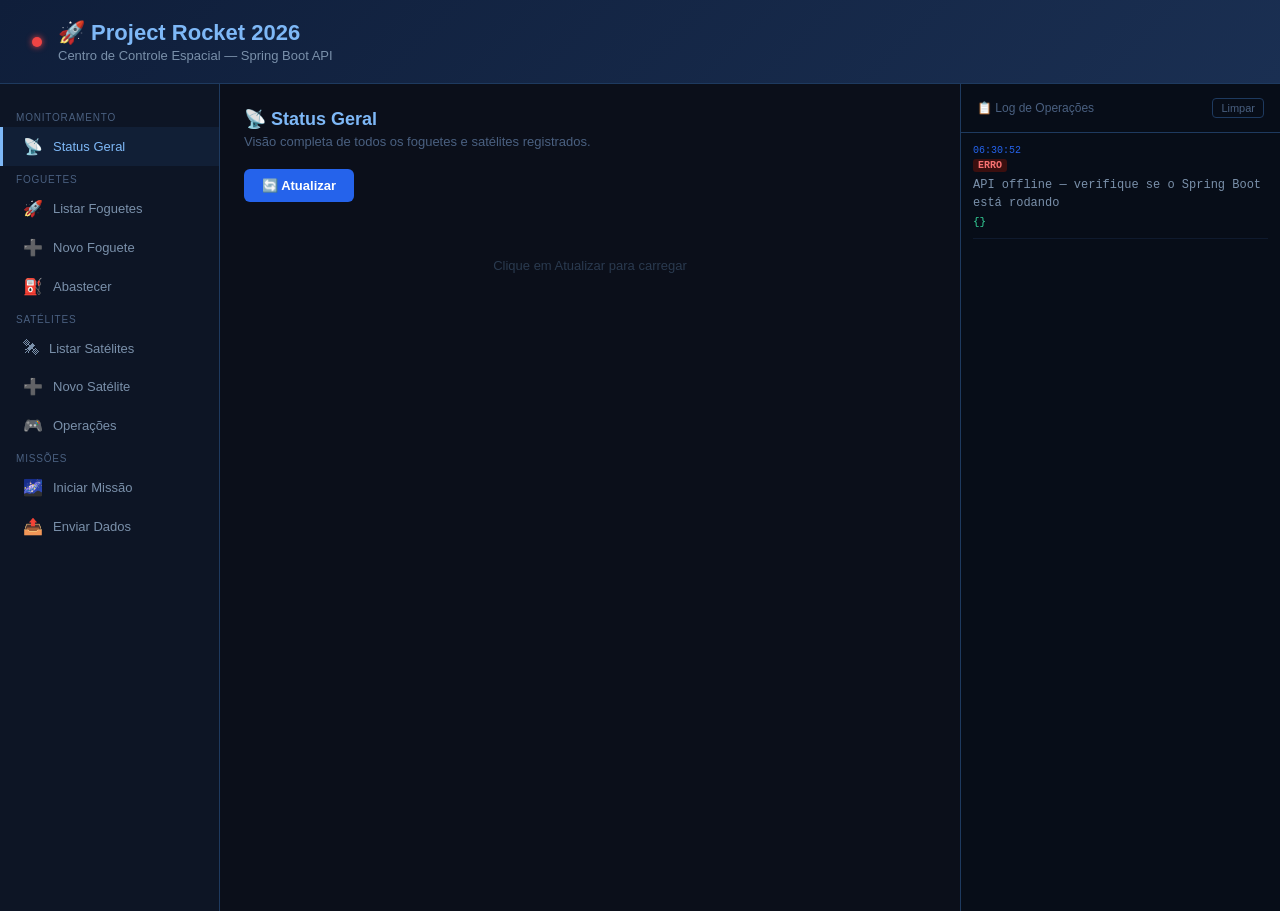
==== src/main/resources/static/index.html @ 5dfda022 "Add files via upload" ====
<!DOCTYPE html>
<html lang="pt-BR">
<head>
    <meta charset="UTF-8">
    <meta name="viewport" content="width=device-width, initial-scale=1.0">
    <title>🚀 Project Rocket 2026</title>
    <style>
        * { box-sizing: border-box; margin: 0; padding: 0; }

        body {
            font-family: 'Segoe UI', sans-serif;
            background: #0b0f1a;
            color: #e0e6f0;
            min-height: 100vh;
        }

        header {
            background: linear-gradient(135deg, #0f1e3a, #1a2f52);
            padding: 20px 32px;
            border-bottom: 1px solid #1e3a5f;
            display: flex;
            align-items: center;
            gap: 16px;
        }

        header h1 { font-size: 22px; font-weight: 600; color: #7eb8f7; }
        header p  { font-size: 13px; color: #7a90aa; margin-top: 2px; }

        .status-dot {
            width: 10px; height: 10px;
            border-radius: 50%;
            background: #22c55e;
            box-shadow: 0 0 6px #22c55e;
            animation: pulse 2s infinite;
        }

        @keyframes pulse { 0%,100%{opacity:1} 50%{opacity:.4} }

        .layout {
            display: grid;
            grid-template-columns: 220px 1fr 320px;
            gap: 0;
            height: calc(100vh - 73px);
        }

        /* ---- SIDEBAR ---- */
        .sidebar {
            background: #0d1525;
            border-right: 1px solid #1e3a5f;
            padding: 20px 0;
            overflow-y: auto;
        }

        .sidebar-section { padding: 8px 16px 4px; font-size: 10px; color: #4a6080; text-transform: uppercase; letter-spacing: .08em; }

        .nav-item {
            display: flex; align-items: center; gap: 10px;
            padding: 10px 20px;
            cursor: pointer;
            font-size: 13px;
            color: #7a90aa;
            transition: background .15s, color .15s;
            border-left: 3px solid transparent;
        }

        .nav-item:hover { background: #111f36; color: #e0e6f0; }
        .nav-item.active { background: #111f36; color: #7eb8f7; border-left-color: #7eb8f7; }
        .nav-icon { font-size: 16px; }

        /* ---- MAIN ---- */
        .main { overflow-y: auto; padding: 24px; }

        .page { display: none; }
        .page.active { display: block; }

        h2 { font-size: 18px; font-weight: 600; color: #7eb8f7; margin-bottom: 4px; }
        .page-desc { font-size: 13px; color: #4a6080; margin-bottom: 20px; }

        /* Cards */
        .cards { display: grid; grid-template-columns: repeat(auto-fill, minmax(260px, 1fr)); gap: 14px; }

        .card {
            background: #0f1e3a;
            border: 1px solid #1e3a5f;
            border-radius: 10px;
            padding: 16px;
            transition: border-color .2s;
        }

        .card:hover { border-color: #2a5a8f; }

        .card-header { display: flex; justify-content: space-between; align-items: center; margin-bottom: 12px; }
        .card-name { font-weight: 600; font-size: 15px; }

        .badge {
            font-size: 10px; font-weight: 600; padding: 3px 8px;
            border-radius: 20px; text-transform: uppercase;
        }

        .badge-pronto     { background: #0f2e1a; color: #22c55e; border: 1px solid #166534; }
        .badge-lancado    { background: #1a2a5f; color: #7eb8f7; border: 1px solid #1e40af; }
        .badge-falha      { background: #3b0f0f; color: #f87171; border: 1px solid #991b1b; }
        .badge-solo       { background: #1c1a0f; color: #fbbf24; border: 1px solid #92400e; }
        .badge-espaco     { background: #1a1a2e; color: #a78bfa; border: 1px solid #5b21b6; }
        .badge-orbita     { background: #0f2e28; color: #34d399; border: 1px solid #065f46; }
        .badge-ativo      { background: #0f2e1a; color: #22c55e; border: 1px solid #166534; }

        .card-row { display: flex; justify-content: space-between; font-size: 12px; color: #4a6080; padding: 4px 0; border-bottom: 1px solid #1a2a40; }
        .card-row:last-child { border-bottom: none; }
        .card-row span:last-child { color: #c0cfe0; }

        .fuel-bar { height: 4px; background: #1e3a5f; border-radius: 2px; margin: 8px 0; }
        .fuel-fill { height: 100%; border-radius: 2px; background: linear-gradient(90deg, #2563eb, #7eb8f7); transition: width .4s; }

        /* Forms */
        .form-card {
            background: #0f1e3a;
            border: 1px solid #1e3a5f;
            border-radius: 10px;
            padding: 20px;
            max-width: 520px;
            margin-bottom: 20px;
        }

        .form-card h3 { font-size: 14px; font-weight: 600; margin-bottom: 14px; color: #c0cfe0; }

        .form-row { display: grid; grid-template-columns: 1fr 1fr; gap: 10px; }
        .form-group { margin-bottom: 12px; }
        .form-group label { display: block; font-size: 12px; color: #4a6080; margin-bottom: 4px; }

        input, select {
            width: 100%;
            background: #0b0f1a;
            border: 1px solid #1e3a5f;
            border-radius: 6px;
            padding: 8px 10px;
            color: #e0e6f0;
            font-size: 13px;
            outline: none;
            transition: border-color .2s;
        }

        input:focus, select:focus { border-color: #2563eb; }

        select option { background: #0b0f1a; }

        .btn {
            padding: 9px 18px;
            border-radius: 6px;
            border: none;
            font-size: 13px;
            font-weight: 600;
            cursor: pointer;
            transition: opacity .15s, transform .1s;
        }

        .btn:hover { opacity: .85; }
        .btn:active { transform: scale(.97); }

        .btn-primary { background: #2563eb; color: #fff; }
        .btn-success { background: #16a34a; color: #fff; }
        .btn-warning { background: #d97706; color: #fff; }
        .btn-danger  { background: #dc2626; color: #fff; }

        /* ---- LOG PANEL ---- */
        .log-panel {
            background: #070d18;
            border-left: 1px solid #1e3a5f;
            display: flex;
            flex-direction: column;
        }

        .log-header {
            padding: 14px 16px;
            border-bottom: 1px solid #1e3a5f;
            display: flex;
            justify-content: space-between;
            align-items: center;
        }

        .log-header span { font-size: 12px; color: #4a6080; }
        .log-clear { background: none; border: 1px solid #1e3a5f; color: #4a6080; border-radius: 4px; padding: 3px 8px; font-size: 11px; cursor: pointer; }
        .log-clear:hover { color: #e0e6f0; border-color: #2a5a8f; }

        .log-body { flex: 1; overflow-y: auto; padding: 12px; font-family: 'Courier New', monospace; font-size: 12px; }

        .log-entry { margin-bottom: 10px; padding-bottom: 10px; border-bottom: 1px solid #0f1a2e; }
        .log-time { color: #2563eb; font-size: 10px; margin-bottom: 2px; }
        .log-type { display: inline-block; font-size: 10px; font-weight: 700; padding: 1px 5px; border-radius: 3px; margin-bottom: 4px; }
        .log-ok   { background: #0f2e1a; color: #22c55e; }
        .log-err  { background: #3b0f0f; color: #f87171; }
        .log-info { background: #1a2a5f; color: #7eb8f7; }
        .log-msg { color: #7a90aa; line-height: 1.5; word-break: break-all; }
        .log-json { color: #34d399; font-size: 11px; white-space: pre-wrap; max-height: 120px; overflow-y: auto; margin-top: 4px; }

        .empty-state { text-align: center; padding: 40px 20px; color: #2a3a4f; font-size: 13px; }
    </style>
</head>
<body>

<header>
    <div class="status-dot" id="statusDot"></div>
    <div>
        <h1>🚀 Project Rocket 2026</h1>
        <p>Centro de Controle Espacial — Spring Boot API</p>
    </div>
</header>

<div class="layout">

    <!-- SIDEBAR -->
    <nav class="sidebar">
        <div class="sidebar-section">Monitoramento</div>
        <div class="nav-item active" onclick="showPage('status')">
            <span class="nav-icon">📡</span> Status Geral
        </div>

        <div class="sidebar-section">Foguetes</div>
        <div class="nav-item" onclick="showPage('foguetes')">
            <span class="nav-icon">🚀</span> Listar Foguetes
        </div>
        <div class="nav-item" onclick="showPage('criar-foguete')">
            <span class="nav-icon">➕</span> Novo Foguete
        </div>
        <div class="nav-item" onclick="showPage('abastecer')">
            <span class="nav-icon">⛽</span> Abastecer
        </div>

        <div class="sidebar-section">Satélites</div>
        <div class="nav-item" onclick="showPage('satelites')">
            <span class="nav-icon">🛰</span> Listar Satélites
        </div>
        <div class="nav-item" onclick="showPage('criar-satelite')">
            <span class="nav-icon">➕</span> Novo Satélite
        </div>
        <div class="nav-item" onclick="showPage('operacoes')">
            <span class="nav-icon">🎮</span> Operações
        </div>

        <div class="sidebar-section">Missões</div>
        <div class="nav-item" onclick="showPage('missao')">
            <span class="nav-icon">🌌</span> Iniciar Missão
        </div>
        <div class="nav-item" onclick="showPage('dados')">
            <span class="nav-icon">📤</span> Enviar Dados
        </div>
    </nav>

    <!-- MAIN -->
    <main class="main">

        <!-- STATUS GERAL -->
        <div class="page active" id="page-status">
            <h2>📡 Status Geral</h2>
            <p class="page-desc">Visão completa de todos os foguetes e satélites registrados.</p>
            <button class="btn btn-primary" onclick="loadStatus()" style="margin-bottom:16px">🔄 Atualizar</button>
            <div id="status-content">
                <div class="empty-state">Clique em Atualizar para carregar</div>
            </div>
        </div>

        <!-- FOGUETES -->
        <div class="page" id="page-foguetes">
            <h2>🚀 Foguetes</h2>
            <p class="page-desc">Lista de todos os foguetes cadastrados.</p>
            <button class="btn btn-primary" onclick="loadFoguetes()" style="margin-bottom:16px">🔄 Carregar</button>
            <div id="foguetes-content">
                <div class="empty-state">Clique em Carregar</div>
            </div>
        </div>

        <!-- CRIAR FOGUETE -->
        <div class="page" id="page-criar-foguete">
            <h2>➕ Novo Foguete</h2>
            <p class="page-desc">Cadastra um novo foguete no sistema.</p>
            <div class="form-card">
                <h3>Dados do Foguete</h3>
                <div class="form-group">
                    <label>Nome</label>
                    <input id="f-nome" type="text" placeholder="Ex: Saturn V">
                </div>
                <div class="form-row">
                    <div class="form-group">
                        <label>Carga Máxima (kg)</label>
                        <input id="f-carga" type="number" placeholder="1000">
                    </div>
                    <div class="form-group">
                        <label>Combustível (ton)</label>
                        <input id="f-comb" type="number" placeholder="100">
                    </div>
                </div>
                <button class="btn btn-success" onclick="criarFoguete()">Cadastrar Foguete</button>
            </div>
        </div>

        <!-- ABASTECER -->
        <div class="page" id="page-abastecer">
            <h2>⛽ Abastecer Foguete</h2>
            <p class="page-desc">Adiciona combustível a um foguete existente.</p>
            <div class="form-card">
                <h3>Abastecimento</h3>
                <div class="form-group">
                    <label>Nome do Foguete</label>
                    <input id="ab-nome" type="text" placeholder="Ex: Falcon XII">
                </div>
                <div class="form-group">
                    <label>Quantidade (toneladas)</label>
                    <input id="ab-qtd" type="number" placeholder="50">
                </div>
                <button class="btn btn-warning" onclick="abastecerFoguete()">⛽ Abastecer</button>
            </div>
        </div>

        <!-- SATELITES -->
        <div class="page" id="page-satelites">
            <h2>🛰 Satélites</h2>
            <p class="page-desc">Lista de todos os satélites cadastrados.</p>
            <button class="btn btn-primary" onclick="loadSatelites()" style="margin-bottom:16px">🔄 Carregar</button>
            <div id="satelites-content">
                <div class="empty-state">Clique em Carregar</div>
            </div>
        </div>

        <!-- CRIAR SATELITE -->
        <div class="page" id="page-criar-satelite">
            <h2>➕ Novo Satélite</h2>
            <p class="page-desc">Cadastra um novo satélite no sistema.</p>
            <div class="form-card">
                <h3>Dados do Satélite</h3>
                <div class="form-group">
                    <label>Nome</label>
                    <input id="s-nome" type="text" placeholder="Ex: Voyager III">
                </div>
                <div class="form-row">
                    <div class="form-group">
                        <label>Massa (kg)</label>
                        <input id="s-massa" type="number" placeholder="300">
                    </div>
                    <div class="form-group">
                        <label>Energia inicial</label>
                        <input id="s-energia" type="number" placeholder="50">
                    </div>
                </div>
                <div class="form-group">
                    <label>Órbita Alvo</label>
                    <input id="s-orbita" type="text" placeholder="GEO">
                </div>
                <div class="form-group">
                    <label>Tipo</label>
                    <select id="s-tipo">
                        <option value="CIENTIFICO">Científico</option>
                        <option value="COMUNICACAO">Comunicação</option>
                        <option value="ESPIONAGEM">Espionagem</option>
                    </select>
                </div>
                <button class="btn btn-success" onclick="criarSatelite()">Cadastrar Satélite</button>
            </div>
        </div>

        <!-- OPERAÇÕES -->
        <div class="page" id="page-operacoes">
            <h2>🎮 Operações do Satélite</h2>
            <p class="page-desc">Controle individual de cada satélite.</p>
            <div class="form-card">
                <h3>Ativar Painéis Solares</h3>
                <div class="form-group">
                    <label>Nome do Satélite</label>
                    <input id="op-paineis-nome" type="text" placeholder="Ex: Hubble">
                </div>
                <button class="btn btn-warning" onclick="ativarPaineis()">☀ Ativar Painéis</button>
            </div>
            <div class="form-card">
                <h3>Definir Órbita</h3>
                <div class="form-group">
                    <label>Nome do Satélite</label>
                    <input id="op-orbita-nome" type="text" placeholder="Ex: Hubble">
                </div>
                <div class="form-group">
                    <label>Órbita</label>
                    <select id="op-orbita-escolha">
                        <option value="1">1 — LEO (Baixa)</option>
                        <option value="2">2 — GEO (Geoestacionária)</option>
                        <option value="3">3 — Órbita Lunar</option>
                    </select>
                </div>
                <button class="btn btn-primary" onclick="definirOrbita()">🌍 Definir Órbita</button>
            </div>
            <div class="form-card">
                <h3>Ativar Satélite</h3>
                <div class="form-group">
                    <label>Nome do Satélite</label>
                    <input id="op-ativar-nome" type="text" placeholder="Ex: Hubble">
                </div>
                <button class="btn btn-success" onclick="ativarSatelite()">🛰 Ativar Satélite</button>
            </div>
        </div>

        <!-- MISSÃO -->
        <div class="page" id="page-missao">
            <h2>🌌 Iniciar Missão</h2>
            <p class="page-desc">Carrega o satélite no foguete e realiza o lançamento.</p>
            <div class="form-card">
                <h3>Parâmetros da Missão</h3>
                <div class="form-group">
                    <label>Nome do Foguete</label>
                    <input id="m-foguete" type="text" placeholder="Ex: Falcon XII">
                </div>
                <div class="form-group">
                    <label>Nome do Satélite</label>
                    <input id="m-satelite" type="text" placeholder="Ex: Hubble">
                </div>
                <button class="btn btn-danger" onclick="iniciarMissao()">🚀 Lançar Missão</button>
            </div>
        </div>

        <!-- ENVIAR DADOS -->
        <div class="page" id="page-dados">
            <h2>📤 Enviar Dados</h2>
            <p class="page-desc">Faz o satélite enviar sua mensagem (consome energia).</p>
            <div class="form-card">
                <h3>Transmissão</h3>
                <div class="form-group">
                    <label>Nome do Satélite</label>
                    <input id="d-nome" type="text" placeholder="Ex: Hubble">
                </div>
                <button class="btn btn-primary" onclick="enviarDados()">📡 Enviar Dados</button>
            </div>
        </div>

    </main>

    <!-- LOG PANEL -->
    <aside class="log-panel">
        <div class="log-header">
            <span>📋 Log de Operações</span>
            <button class="log-clear" onclick="clearLog()">Limpar</button>
        </div>
        <div class="log-body" id="logBody">
            <div class="empty-state">Aguardando operações...</div>
        </div>
    </aside>
</div>

<script>
    const API = 'http://localhost:8080/api';
    let logEntries = [];

    // ---- Navegação ----
    function showPage(id) {
        document.querySelectorAll('.page').forEach(p => p.classList.remove('active'));
        document.querySelectorAll('.nav-item').forEach(n => n.classList.remove('active'));
        document.getElementById('page-' + id).classList.add('active');
        event.currentTarget.classList.add('active');
    }

    // ---- Log ----
    function log(type, title, data) {
        const body = document.getElementById('logBody');
        const now = new Date().toLocaleTimeString('pt-BR');
        const typeClass = type === 'ok' ? 'log-ok' : type === 'err' ? 'log-err' : 'log-info';
        const typeLabel = type === 'ok' ? 'OK' : type === 'err' ? 'ERRO' : 'INFO';

        const entry = document.createElement('div');
        entry.className = 'log-entry';
        entry.innerHTML = `
            <div class="log-time">${now}</div>
            <span class="log-type ${typeClass}">${typeLabel}</span>
            <div class="log-msg">${title}</div>
            ${data ? `<div class="log-json">${JSON.stringify(data, null, 2)}</div>` : ''}
        `;

        if (body.querySelector('.empty-state')) body.innerHTML = '';
        body.prepend(entry);
    }

    function clearLog() {
        document.getElementById('logBody').innerHTML = '<div class="empty-state">Log limpo.</div>';
    }

    // ---- Helpers ----
    async function call(method, path, body) {
        const opts = { method, headers: { 'Content-Type': 'application/json' } };
        if (body) opts.body = JSON.stringify(body);
        const res = await fetch(API + path, opts);
        const data = await res.json();
        if (!res.ok) throw { status: res.status, ...data };
        return data;
    }

    function badgeStatus(status) {
        const map = {
            'Pronto': 'badge-pronto', 'Lançado': 'badge-lancado', 'Falha': 'badge-falha',
            'Em solo': 'badge-solo', 'No espaço': 'badge-espaco',
            'Em órbita': 'badge-orbita', 'Ativo': 'badge-ativo'
        };
        return `<span class="badge ${map[status] || 'badge-info'}">${status}</span>`;
    }

    function fuelBar(val, max = 150) {
        const pct = Math.min(100, (val / max) * 100);
        return `<div class="fuel-bar"><div class="fuel-fill" style="width:${pct}%"></div></div>`;
    }

    // ---- Foguetes ----
    async function loadFoguetes() {
        try {
            const data = await call('GET', '/foguetes');
            renderFoguetes(data, 'foguetes-content');
            log('ok', `${data.length} foguete(s) carregado(s)`);
        } catch(e) { log('err', 'Erro ao carregar foguetes', e); }
    }

    function renderFoguetes(list, containerId) {
        const el = document.getElementById(containerId);
        if (!list.length) { el.innerHTML = '<div class="empty-state">Nenhum foguete encontrado</div>'; return; }
        el.innerHTML = `<div class="cards">${list.map(f => `
            <div class="card">
                <div class="card-header">
                    <span class="card-name">🚀 ${f.nome}</span>
                    ${badgeStatus(f.status)}
                </div>
                ${fuelBar(f.combustivelRestante)}
                <div class="card-row"><span>Combustível</span><span>${f.combustivelRestante} ton</span></div>
                <div class="card-row"><span>Carga máxima</span><span>${f.cargaMaxima} kg</span></div>
                <div class="card-row"><span>Satélite</span><span>${f.sateliteCarregado || '—'}</span></div>
            </div>`).join('')}</div>`;
    }

    async function criarFoguete() {
        const nome = document.getElementById('f-nome').value.trim();
        const cargaMaxima = parseFloat(document.getElementById('f-carga').value);
        const combustivelRestante = parseFloat(document.getElementById('f-comb').value);
        if (!nome) { log('err', 'Nome é obrigatório'); return; }
        try {
            const data = await call('POST', '/foguetes', { nome, cargaMaxima, combustivelRestante });
            log('ok', `Foguete "${data.nome}" criado com sucesso!`, data);
            document.getElementById('f-nome').value = '';
        } catch(e) { log('err', e.mensagem || 'Erro ao criar foguete', e); }
    }

    async function abastecerFoguete() {
        const nome = document.getElementById('ab-nome').value.trim();
        const quantidade = parseFloat(document.getElementById('ab-qtd').value);
        if (!nome) { log('err', 'Nome é obrigatório'); return; }
        try {
            const data = await call('PUT', `/foguetes/${nome}/abastecer`, { quantidade });
            log('ok', `${nome} abastecido! Combustível: ${data.combustivelRestante} ton`, data);
        } catch(e) { log('err', e.mensagem || 'Erro ao abastecer', e); }
    }

    // ---- Satélites ----
    async function loadSatelites() {
        try {
            const data = await call('GET', '/satelites');
            renderSatelites(data, 'satelites-content');
            log('ok', `${data.length} satélite(s) carregado(s)`);
        } catch(e) { log('err', 'Erro ao carregar satélites', e); }
    }

    function renderSatelites(list, containerId) {
        const el = document.getElementById(containerId);
        if (!list.length) { el.innerHTML = '<div class="empty-state">Nenhum satélite encontrado</div>'; return; }
        el.innerHTML = `<div class="cards">${list.map(s => `
            <div class="card">
                <div class="card-header">
                    <span class="card-name">🛰 ${s.nome}</span>
                    ${badgeStatus(s.status)}
                </div>
                ${fuelBar(s.energia, 100)}
                <div class="card-row"><span>Energia</span><span>${s.energia}%</span></div>
                <div class="card-row"><span>Massa</span><span>${s.massaKg} kg</span></div>
                <div class="card-row"><span>Tipo</span><span>${s.tipoSatelite}</span></div>
                <div class="card-row"><span>Órbita</span><span>${s.orbitaAlvo || '—'}</span></div>
                <div class="card-row"><span>Painéis</span><span>${s.paineisAtivos ? '☀ Ativos' : '⬛ Fechados'}</span></div>
            </div>`).join('')}</div>`;
    }

    async function criarSatelite() {
        const nome     = document.getElementById('s-nome').value.trim();
        const massaKg  = parseFloat(document.getElementById('s-massa').value);
        const energia  = parseFloat(document.getElementById('s-energia').value);
        const orbitaAlvo   = document.getElementById('s-orbita').value.trim();
        const tipoSatelite = document.getElementById('s-tipo').value;
        if (!nome) { log('err', 'Nome é obrigatório'); return; }
        try {
            const data = await call('POST', '/satelites', { nome, massaKg, energia, orbitaAlvo, tipoSatelite });
            log('ok', `Satélite "${data.nome}" criado!`, data);
            document.getElementById('s-nome').value = '';
        } catch(e) { log('err', e.mensagem || 'Erro ao criar satélite', e); }
    }

    async function ativarPaineis() {
        const nome = document.getElementById('op-paineis-nome').value.trim();
        if (!nome) { log('err', 'Nome é obrigatório'); return; }
        try {
            const data = await call('PUT', `/satelites/${nome}/paineis`);
            log('ok', `Painéis de ${nome} ativados! Energia: ${data.energia}`, data);
        } catch(e) { log('err', e.mensagem || 'Erro', e); }
    }

    async function definirOrbita() {
        const nome    = document.getElementById('op-orbita-nome').value.trim();
        const escolha = document.getElementById('op-orbita-escolha').value;
        if (!nome) { log('err', 'Nome é obrigatório'); return; }
        try {
            const data = await call('PUT', `/satelites/${nome}/orbita`, { escolha });
            log('ok', `Órbita de ${nome} definida: ${data.orbitaAlvo}`, data);
        } catch(e) { log('err', e.mensagem || 'Erro', e); }
    }

    async function ativarSatelite() {
        const nome = document.getElementById('op-ativar-nome').value.trim();
        if (!nome) { log('err', 'Nome é obrigatório'); return; }
        try {
            const data = await call('PUT', `/satelites/${nome}/ativar`);
            log('ok', `Satélite ${nome} ATIVO!`, data);
        } catch(e) { log('err', e.mensagem || 'Erro', e); }
    }

    // ---- Missão ----
    async function iniciarMissao() {
        const nomeFoguete  = document.getElementById('m-foguete').value.trim();
        const nomeSatelite = document.getElementById('m-satelite').value.trim();
        if (!nomeFoguete || !nomeSatelite) { log('err', 'Preencha foguete e satélite'); return; }
        try {
            const data = await call('POST', '/missoes/iniciar', { nomeFoguete, nomeSatelite });
            const type = data.sucesso ? 'ok' : 'err';
            log(type, data.mensagem, data);
        } catch(e) { log('err', e.mensagem || 'Erro ao iniciar missão', e); }
    }

    // ---- Status ----
    async function loadStatus() {
        try {
            const data = await call('GET', '/missoes/status');
            const el = document.getElementById('status-content');
            el.innerHTML = `
                <h3 style="font-size:14px;color:#4a6080;margin-bottom:12px">🚀 Foguetes</h3>
                <div class="cards" style="margin-bottom:20px">
                    ${data.foguetes.map(f => `
                    <div class="card">
                        <div class="card-header"><span class="card-name">🚀 ${f.nome}</span>${badgeStatus(f.status)}</div>
                        ${fuelBar(f.combustivelRestante)}
                        <div class="card-row"><span>Combustível</span><span>${f.combustivelRestante} ton</span></div>
                        <div class="card-row"><span>Carga máxima</span><span>${f.cargaMaxima} kg</span></div>
                        <div class="card-row"><span>Satélite</span><span>${f.sateliteCarregado || '—'}</span></div>
                    </div>`).join('')}
                </div>
                <h3 style="font-size:14px;color:#4a6080;margin-bottom:12px">🛰 Satélites</h3>
                <div class="cards">
                    ${data.satelites.map(s => `
                    <div class="card">
                        <div class="card-header"><span class="card-name">🛰 ${s.nome}</span>${badgeStatus(s.status)}</div>
                        ${fuelBar(s.energia, 100)}
                        <div class="card-row"><span>Energia</span><span>${s.energia}%</span></div>
                        <div class="card-row"><span>Massa</span><span>${s.massaKg} kg</span></div>
                        <div class="card-row"><span>Tipo</span><span>${s.tipoSatelite}</span></div>
                        <div class="card-row"><span>Órbita</span><span>${s.orbitaAlvo || '—'}</span></div>
                        <div class="card-row"><span>Painéis</span><span>${s.paineisAtivos ? '☀ Ativos' : '⬛ Fechados'}</span></div>
                    </div>`).join('')}
                </div>
            `;
            log('ok', 'Status atualizado');
        } catch(e) {
            log('err', 'API offline — verifique se o Spring Boot está rodando', e);
            document.getElementById('statusDot').style.background = '#ef4444';
            document.getElementById('statusDot').style.boxShadow = '0 0 6px #ef4444';
        }
    }

    async function enviarDados() {
        const nome = document.getElementById('d-nome').value.trim();
        if (!nome) { log('err', 'Nome é obrigatório'); return; }
        try {
            const data = await call('PUT', `/missoes/${nome}/dados`);
            log('ok', `📡 ${data.satelite}: "${data.mensagem}" | Energia restante: ${data.energiaRestante}`, data);
        } catch(e) { log('err', e.mensagem || 'Erro ao enviar dados', e); }
    }

    // Carrega status ao abrir
    loadStatus();
</script>
</body>
</html>
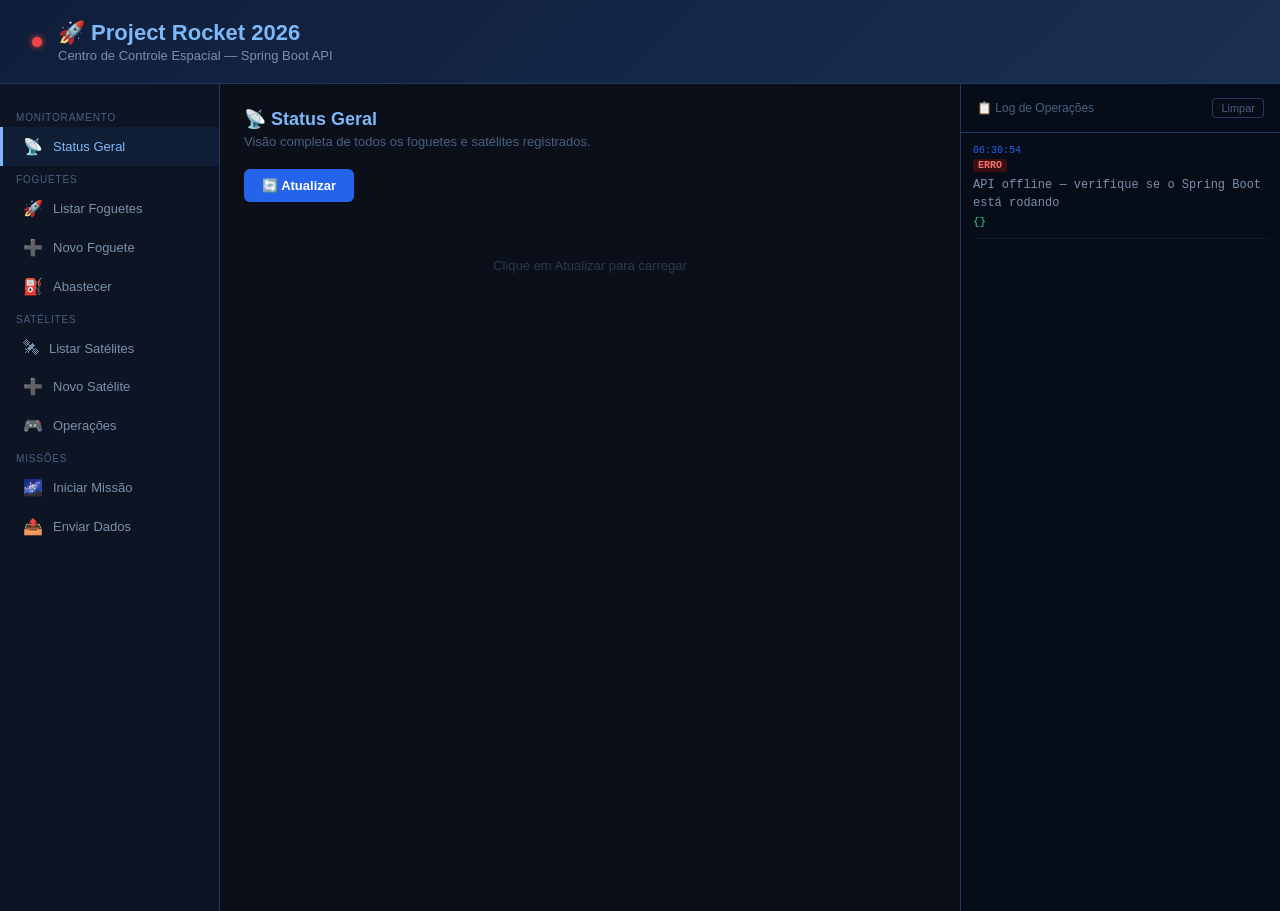
==== commit 3f8b4adb: "25/03 - atualizações banco de dados e novas features" ====
--- a/src/main/resources/static/index.html
+++ b/src/main/resources/static/index.html
@@ -6,184 +6,66 @@
     <title>🚀 Project Rocket 2026</title>
     <style>
         * { box-sizing: border-box; margin: 0; padding: 0; }
-
-        body {
-            font-family: 'Segoe UI', sans-serif;
-            background: #0b0f1a;
-            color: #e0e6f0;
-            min-height: 100vh;
-        }
-
-        header {
-            background: linear-gradient(135deg, #0f1e3a, #1a2f52);
-            padding: 20px 32px;
-            border-bottom: 1px solid #1e3a5f;
-            display: flex;
-            align-items: center;
-            gap: 16px;
-        }
-
+        body { font-family: 'Segoe UI', sans-serif; background: #0b0f1a; color: #e0e6f0; min-height: 100vh; }
+        header { background: linear-gradient(135deg, #0f1e3a, #1a2f52); padding: 20px 32px; border-bottom: 1px solid #1e3a5f; display: flex; align-items: center; gap: 16px; }
         header h1 { font-size: 22px; font-weight: 600; color: #7eb8f7; }
         header p  { font-size: 13px; color: #7a90aa; margin-top: 2px; }
-
-        .status-dot {
-            width: 10px; height: 10px;
-            border-radius: 50%;
-            background: #22c55e;
-            box-shadow: 0 0 6px #22c55e;
-            animation: pulse 2s infinite;
-        }
-
+        .status-dot { width: 10px; height: 10px; border-radius: 50%; background: #22c55e; box-shadow: 0 0 6px #22c55e; animation: pulse 2s infinite; }
         @keyframes pulse { 0%,100%{opacity:1} 50%{opacity:.4} }
-
-        .layout {
-            display: grid;
-            grid-template-columns: 220px 1fr 320px;
-            gap: 0;
-            height: calc(100vh - 73px);
-        }
-
-        /* ---- SIDEBAR ---- */
-        .sidebar {
-            background: #0d1525;
-            border-right: 1px solid #1e3a5f;
-            padding: 20px 0;
-            overflow-y: auto;
-        }
-
+        .layout { display: grid; grid-template-columns: 220px 1fr 320px; gap: 0; height: calc(100vh - 73px); }
+        .sidebar { background: #0d1525; border-right: 1px solid #1e3a5f; padding: 20px 0; overflow-y: auto; }
         .sidebar-section { padding: 8px 16px 4px; font-size: 10px; color: #4a6080; text-transform: uppercase; letter-spacing: .08em; }
-
-        .nav-item {
-            display: flex; align-items: center; gap: 10px;
-            padding: 10px 20px;
-            cursor: pointer;
-            font-size: 13px;
-            color: #7a90aa;
-            transition: background .15s, color .15s;
-            border-left: 3px solid transparent;
-        }
-
+        .nav-item { display: flex; align-items: center; gap: 10px; padding: 10px 20px; cursor: pointer; font-size: 13px; color: #7a90aa; transition: background .15s, color .15s; border-left: 3px solid transparent; }
         .nav-item:hover { background: #111f36; color: #e0e6f0; }
         .nav-item.active { background: #111f36; color: #7eb8f7; border-left-color: #7eb8f7; }
         .nav-icon { font-size: 16px; }
-
-        /* ---- MAIN ---- */
         .main { overflow-y: auto; padding: 24px; }
-
         .page { display: none; }
         .page.active { display: block; }
-
         h2 { font-size: 18px; font-weight: 600; color: #7eb8f7; margin-bottom: 4px; }
         .page-desc { font-size: 13px; color: #4a6080; margin-bottom: 20px; }
-
-        /* Cards */
         .cards { display: grid; grid-template-columns: repeat(auto-fill, minmax(260px, 1fr)); gap: 14px; }
-
-        .card {
-            background: #0f1e3a;
-            border: 1px solid #1e3a5f;
-            border-radius: 10px;
-            padding: 16px;
-            transition: border-color .2s;
-        }
-
+        .card { background: #0f1e3a; border: 1px solid #1e3a5f; border-radius: 10px; padding: 16px; transition: border-color .2s; }
         .card:hover { border-color: #2a5a8f; }
-
         .card-header { display: flex; justify-content: space-between; align-items: center; margin-bottom: 12px; }
         .card-name { font-weight: 600; font-size: 15px; }
-
-        .badge {
-            font-size: 10px; font-weight: 600; padding: 3px 8px;
-            border-radius: 20px; text-transform: uppercase;
-        }
-
-        .badge-pronto     { background: #0f2e1a; color: #22c55e; border: 1px solid #166534; }
-        .badge-lancado    { background: #1a2a5f; color: #7eb8f7; border: 1px solid #1e40af; }
-        .badge-falha      { background: #3b0f0f; color: #f87171; border: 1px solid #991b1b; }
-        .badge-solo       { background: #1c1a0f; color: #fbbf24; border: 1px solid #92400e; }
-        .badge-espaco     { background: #1a1a2e; color: #a78bfa; border: 1px solid #5b21b6; }
-        .badge-orbita     { background: #0f2e28; color: #34d399; border: 1px solid #065f46; }
-        .badge-ativo      { background: #0f2e1a; color: #22c55e; border: 1px solid #166534; }
-
+        .badge { font-size: 10px; font-weight: 600; padding: 3px 8px; border-radius: 20px; text-transform: uppercase; }
+        .badge-pronto  { background: #0f2e1a; color: #22c55e; border: 1px solid #166534; }
+        .badge-lancado { background: #1a2a5f; color: #7eb8f7; border: 1px solid #1e40af; }
+        .badge-falha   { background: #3b0f0f; color: #f87171; border: 1px solid #991b1b; }
+        .badge-solo    { background: #1c1a0f; color: #fbbf24; border: 1px solid #92400e; }
+        .badge-espaco  { background: #1a1a2e; color: #a78bfa; border: 1px solid #5b21b6; }
+        .badge-orbita  { background: #0f2e28; color: #34d399; border: 1px solid #065f46; }
+        .badge-ativo   { background: #0f2e1a; color: #22c55e; border: 1px solid #166534; }
         .card-row { display: flex; justify-content: space-between; font-size: 12px; color: #4a6080; padding: 4px 0; border-bottom: 1px solid #1a2a40; }
         .card-row:last-child { border-bottom: none; }
         .card-row span:last-child { color: #c0cfe0; }
-
         .fuel-bar { height: 4px; background: #1e3a5f; border-radius: 2px; margin: 8px 0; }
         .fuel-fill { height: 100%; border-radius: 2px; background: linear-gradient(90deg, #2563eb, #7eb8f7); transition: width .4s; }
-
-        /* Forms */
-        .form-card {
-            background: #0f1e3a;
-            border: 1px solid #1e3a5f;
-            border-radius: 10px;
-            padding: 20px;
-            max-width: 520px;
-            margin-bottom: 20px;
-        }
-
+        .card-actions { display: flex; gap: 8px; margin-top: 12px; }
+        .btn-delete { flex: 1; padding: 6px; border-radius: 6px; border: 1px solid #3b0f0f; background: transparent; color: #f87171; font-size: 12px; cursor: pointer; transition: background .15s; }
+        .btn-delete:hover { background: #3b0f0f; }
+        .form-card { background: #0f1e3a; border: 1px solid #1e3a5f; border-radius: 10px; padding: 20px; max-width: 520px; margin-bottom: 20px; }
         .form-card h3 { font-size: 14px; font-weight: 600; margin-bottom: 14px; color: #c0cfe0; }
-
         .form-row { display: grid; grid-template-columns: 1fr 1fr; gap: 10px; }
         .form-group { margin-bottom: 12px; }
         .form-group label { display: block; font-size: 12px; color: #4a6080; margin-bottom: 4px; }
-
-        input, select {
-            width: 100%;
-            background: #0b0f1a;
-            border: 1px solid #1e3a5f;
-            border-radius: 6px;
-            padding: 8px 10px;
-            color: #e0e6f0;
-            font-size: 13px;
-            outline: none;
-            transition: border-color .2s;
-        }
-
+        input, select { width: 100%; background: #0b0f1a; border: 1px solid #1e3a5f; border-radius: 6px; padding: 8px 10px; color: #e0e6f0; font-size: 13px; outline: none; transition: border-color .2s; }
         input:focus, select:focus { border-color: #2563eb; }
-
         select option { background: #0b0f1a; }
-
-        .btn {
-            padding: 9px 18px;
-            border-radius: 6px;
-            border: none;
-            font-size: 13px;
-            font-weight: 600;
-            cursor: pointer;
-            transition: opacity .15s, transform .1s;
-        }
-
+        .btn { padding: 9px 18px; border-radius: 6px; border: none; font-size: 13px; font-weight: 600; cursor: pointer; transition: opacity .15s, transform .1s; }
         .btn:hover { opacity: .85; }
         .btn:active { transform: scale(.97); }
-
         .btn-primary { background: #2563eb; color: #fff; }
         .btn-success { background: #16a34a; color: #fff; }
         .btn-warning { background: #d97706; color: #fff; }
         .btn-danger  { background: #dc2626; color: #fff; }
-
-        /* ---- LOG PANEL ---- */
-        .log-panel {
-            background: #070d18;
-            border-left: 1px solid #1e3a5f;
-            display: flex;
-            flex-direction: column;
-        }
-
-        .log-header {
-            padding: 14px 16px;
-            border-bottom: 1px solid #1e3a5f;
-            display: flex;
-            justify-content: space-between;
-            align-items: center;
-        }
-
+        .log-panel { background: #070d18; border-left: 1px solid #1e3a5f; display: flex; flex-direction: column; }
+        .log-header { padding: 14px 16px; border-bottom: 1px solid #1e3a5f; display: flex; justify-content: space-between; align-items: center; }
         .log-header span { font-size: 12px; color: #4a6080; }
         .log-clear { background: none; border: 1px solid #1e3a5f; color: #4a6080; border-radius: 4px; padding: 3px 8px; font-size: 11px; cursor: pointer; }
         .log-clear:hover { color: #e0e6f0; border-color: #2a5a8f; }
-
         .log-body { flex: 1; overflow-y: auto; padding: 12px; font-family: 'Courier New', monospace; font-size: 12px; }
-
         .log-entry { margin-bottom: 10px; padding-bottom: 10px; border-bottom: 1px solid #0f1a2e; }
         .log-time { color: #2563eb; font-size: 10px; margin-bottom: 2px; }
         .log-type { display: inline-block; font-size: 10px; font-weight: 700; padding: 1px 5px; border-radius: 3px; margin-bottom: 4px; }
@@ -192,8 +74,15 @@
         .log-info { background: #1a2a5f; color: #7eb8f7; }
         .log-msg { color: #7a90aa; line-height: 1.5; word-break: break-all; }
         .log-json { color: #34d399; font-size: 11px; white-space: pre-wrap; max-height: 120px; overflow-y: auto; margin-top: 4px; }
-
         .empty-state { text-align: center; padding: 40px 20px; color: #2a3a4f; font-size: 13px; }
+
+        /* Modal de confirmação */
+        .modal-overlay { display: none; position: fixed; inset: 0; background: rgba(0,0,0,.7); z-index: 100; align-items: center; justify-content: center; }
+        .modal-overlay.open { display: flex; }
+        .modal { background: #0f1e3a; border: 1px solid #1e3a5f; border-radius: 12px; padding: 24px; width: 340px; }
+        .modal h3 { font-size: 16px; color: #f87171; margin-bottom: 8px; }
+        .modal p { font-size: 13px; color: #7a90aa; margin-bottom: 20px; }
+        .modal-actions { display: flex; gap: 10px; justify-content: flex-end; }
     </style>
 </head>
 <body>
@@ -206,47 +95,35 @@
     </div>
 </header>
 
+<!-- Modal de confirmação de delete -->
+<div class="modal-overlay" id="modalOverlay">
+    <div class="modal">
+        <h3>🗑 Confirmar exclusão</h3>
+        <p id="modalMsg">Tem certeza que deseja deletar?</p>
+        <div class="modal-actions">
+            <button class="btn" style="background:#1e3a5f;color:#e0e6f0" onclick="fecharModal()">Cancelar</button>
+            <button class="btn btn-danger" id="modalConfirm">Deletar</button>
+        </div>
+    </div>
+</div>
+
 <div class="layout">
-
-    <!-- SIDEBAR -->
     <nav class="sidebar">
         <div class="sidebar-section">Monitoramento</div>
-        <div class="nav-item active" onclick="showPage('status')">
-            <span class="nav-icon">📡</span> Status Geral
-        </div>
-
+        <div class="nav-item active" onclick="showPage('status')"><span class="nav-icon">📡</span> Status Geral</div>
         <div class="sidebar-section">Foguetes</div>
-        <div class="nav-item" onclick="showPage('foguetes')">
-            <span class="nav-icon">🚀</span> Listar Foguetes
-        </div>
-        <div class="nav-item" onclick="showPage('criar-foguete')">
-            <span class="nav-icon">➕</span> Novo Foguete
-        </div>
-        <div class="nav-item" onclick="showPage('abastecer')">
-            <span class="nav-icon">⛽</span> Abastecer
-        </div>
-
+        <div class="nav-item" onclick="showPage('foguetes')"><span class="nav-icon">🚀</span> Listar Foguetes</div>
+        <div class="nav-item" onclick="showPage('criar-foguete')"><span class="nav-icon">➕</span> Novo Foguete</div>
+        <div class="nav-item" onclick="showPage('abastecer')"><span class="nav-icon">⛽</span> Abastecer</div>
         <div class="sidebar-section">Satélites</div>
-        <div class="nav-item" onclick="showPage('satelites')">
-            <span class="nav-icon">🛰</span> Listar Satélites
-        </div>
-        <div class="nav-item" onclick="showPage('criar-satelite')">
-            <span class="nav-icon">➕</span> Novo Satélite
-        </div>
-        <div class="nav-item" onclick="showPage('operacoes')">
-            <span class="nav-icon">🎮</span> Operações
-        </div>
-
+        <div class="nav-item" onclick="showPage('satelites')"><span class="nav-icon">🛰</span> Listar Satélites</div>
+        <div class="nav-item" onclick="showPage('criar-satelite')"><span class="nav-icon">➕</span> Novo Satélite</div>
+        <div class="nav-item" onclick="showPage('operacoes')"><span class="nav-icon">🎮</span> Operações</div>
         <div class="sidebar-section">Missões</div>
-        <div class="nav-item" onclick="showPage('missao')">
-            <span class="nav-icon">🌌</span> Iniciar Missão
-        </div>
-        <div class="nav-item" onclick="showPage('dados')">
-            <span class="nav-icon">📤</span> Enviar Dados
-        </div>
+        <div class="nav-item" onclick="showPage('missao')"><span class="nav-icon">🌌</span> Iniciar Missão</div>
+        <div class="nav-item" onclick="showPage('dados')"><span class="nav-icon">📤</span> Enviar Dados</div>
     </nav>
 
-    <!-- MAIN -->
     <main class="main">
 
         <!-- STATUS GERAL -->
@@ -254,9 +131,7 @@
             <h2>📡 Status Geral</h2>
             <p class="page-desc">Visão completa de todos os foguetes e satélites registrados.</p>
             <button class="btn btn-primary" onclick="loadStatus()" style="margin-bottom:16px">🔄 Atualizar</button>
-            <div id="status-content">
-                <div class="empty-state">Clique em Atualizar para carregar</div>
-            </div>
+            <div id="status-content"><div class="empty-state">Clique em Atualizar para carregar</div></div>
         </div>
 
         <!-- FOGUETES -->
@@ -264,9 +139,7 @@
             <h2>🚀 Foguetes</h2>
             <p class="page-desc">Lista de todos os foguetes cadastrados.</p>
             <button class="btn btn-primary" onclick="loadFoguetes()" style="margin-bottom:16px">🔄 Carregar</button>
-            <div id="foguetes-content">
-                <div class="empty-state">Clique em Carregar</div>
-            </div>
+            <div id="foguetes-content"><div class="empty-state">Clique em Carregar</div></div>
         </div>
 
         <!-- CRIAR FOGUETE -->
@@ -275,19 +148,10 @@
             <p class="page-desc">Cadastra um novo foguete no sistema.</p>
             <div class="form-card">
                 <h3>Dados do Foguete</h3>
-                <div class="form-group">
-                    <label>Nome</label>
-                    <input id="f-nome" type="text" placeholder="Ex: Saturn V">
-                </div>
+                <div class="form-group"><label>Nome</label><input id="f-nome" type="text" placeholder="Ex: Saturn V"></div>
                 <div class="form-row">
-                    <div class="form-group">
-                        <label>Carga Máxima (kg)</label>
-                        <input id="f-carga" type="number" placeholder="1000">
-                    </div>
-                    <div class="form-group">
-                        <label>Combustível (ton)</label>
-                        <input id="f-comb" type="number" placeholder="100">
-                    </div>
+                    <div class="form-group"><label>Carga Máxima (kg)</label><input id="f-carga" type="number" placeholder="1000"></div>
+                    <div class="form-group"><label>Combustível (ton)</label><input id="f-comb" type="number" placeholder="100"></div>
                 </div>
                 <button class="btn btn-success" onclick="criarFoguete()">Cadastrar Foguete</button>
             </div>
@@ -299,14 +163,8 @@
             <p class="page-desc">Adiciona combustível a um foguete existente.</p>
             <div class="form-card">
                 <h3>Abastecimento</h3>
-                <div class="form-group">
-                    <label>Nome do Foguete</label>
-                    <input id="ab-nome" type="text" placeholder="Ex: Falcon XII">
-                </div>
-                <div class="form-group">
-                    <label>Quantidade (toneladas)</label>
-                    <input id="ab-qtd" type="number" placeholder="50">
-                </div>
+                <div class="form-group"><label>Nome do Foguete</label><input id="ab-nome" type="text" placeholder="Ex: Falcon XII"></div>
+                <div class="form-group"><label>Quantidade (toneladas)</label><input id="ab-qtd" type="number" placeholder="50"></div>
                 <button class="btn btn-warning" onclick="abastecerFoguete()">⛽ Abastecer</button>
             </div>
         </div>
@@ -316,9 +174,7 @@
             <h2>🛰 Satélites</h2>
             <p class="page-desc">Lista de todos os satélites cadastrados.</p>
             <button class="btn btn-primary" onclick="loadSatelites()" style="margin-bottom:16px">🔄 Carregar</button>
-            <div id="satelites-content">
-                <div class="empty-state">Clique em Carregar</div>
-            </div>
+            <div id="satelites-content"><div class="empty-state">Clique em Carregar</div></div>
         </div>
 
         <!-- CRIAR SATELITE -->
@@ -327,24 +183,12 @@
             <p class="page-desc">Cadastra um novo satélite no sistema.</p>
             <div class="form-card">
                 <h3>Dados do Satélite</h3>
-                <div class="form-group">
-                    <label>Nome</label>
-                    <input id="s-nome" type="text" placeholder="Ex: Voyager III">
-                </div>
+                <div class="form-group"><label>Nome</label><input id="s-nome" type="text" placeholder="Ex: Voyager III"></div>
                 <div class="form-row">
-                    <div class="form-group">
-                        <label>Massa (kg)</label>
-                        <input id="s-massa" type="number" placeholder="300">
-                    </div>
-                    <div class="form-group">
-                        <label>Energia inicial</label>
-                        <input id="s-energia" type="number" placeholder="50">
-                    </div>
-                </div>
-                <div class="form-group">
-                    <label>Órbita Alvo</label>
-                    <input id="s-orbita" type="text" placeholder="GEO">
-                </div>
+                    <div class="form-group"><label>Massa (kg)</label><input id="s-massa" type="number" placeholder="300"></div>
+                    <div class="form-group"><label>Energia inicial</label><input id="s-energia" type="number" placeholder="50"></div>
+                </div>
+                <div class="form-group"><label>Órbita Alvo</label><input id="s-orbita" type="text" placeholder="GEO"></div>
                 <div class="form-group">
                     <label>Tipo</label>
                     <select id="s-tipo">
@@ -363,18 +207,12 @@
             <p class="page-desc">Controle individual de cada satélite.</p>
             <div class="form-card">
                 <h3>Ativar Painéis Solares</h3>
-                <div class="form-group">
-                    <label>Nome do Satélite</label>
-                    <input id="op-paineis-nome" type="text" placeholder="Ex: Hubble">
-                </div>
+                <div class="form-group"><label>Nome do Satélite</label><input id="op-paineis-nome" type="text" placeholder="Ex: Hubble"></div>
                 <button class="btn btn-warning" onclick="ativarPaineis()">☀ Ativar Painéis</button>
             </div>
             <div class="form-card">
                 <h3>Definir Órbita</h3>
-                <div class="form-group">
-                    <label>Nome do Satélite</label>
-                    <input id="op-orbita-nome" type="text" placeholder="Ex: Hubble">
-                </div>
+                <div class="form-group"><label>Nome do Satélite</label><input id="op-orbita-nome" type="text" placeholder="Ex: Hubble"></div>
                 <div class="form-group">
                     <label>Órbita</label>
                     <select id="op-orbita-escolha">
@@ -387,10 +225,7 @@
             </div>
             <div class="form-card">
                 <h3>Ativar Satélite</h3>
-                <div class="form-group">
-                    <label>Nome do Satélite</label>
-                    <input id="op-ativar-nome" type="text" placeholder="Ex: Hubble">
-                </div>
+                <div class="form-group"><label>Nome do Satélite</label><input id="op-ativar-nome" type="text" placeholder="Ex: Hubble"></div>
                 <button class="btn btn-success" onclick="ativarSatelite()">🛰 Ativar Satélite</button>
             </div>
         </div>
@@ -401,14 +236,8 @@
             <p class="page-desc">Carrega o satélite no foguete e realiza o lançamento.</p>
             <div class="form-card">
                 <h3>Parâmetros da Missão</h3>
-                <div class="form-group">
-                    <label>Nome do Foguete</label>
-                    <input id="m-foguete" type="text" placeholder="Ex: Falcon XII">
-                </div>
-                <div class="form-group">
-                    <label>Nome do Satélite</label>
-                    <input id="m-satelite" type="text" placeholder="Ex: Hubble">
-                </div>
+                <div class="form-group"><label>Nome do Foguete</label><input id="m-foguete" type="text" placeholder="Ex: Falcon XII"></div>
+                <div class="form-group"><label>Nome do Satélite</label><input id="m-satelite" type="text" placeholder="Ex: Hubble"></div>
                 <button class="btn btn-danger" onclick="iniciarMissao()">🚀 Lançar Missão</button>
             </div>
         </div>
@@ -419,17 +248,13 @@
             <p class="page-desc">Faz o satélite enviar sua mensagem (consome energia).</p>
             <div class="form-card">
                 <h3>Transmissão</h3>
-                <div class="form-group">
-                    <label>Nome do Satélite</label>
-                    <input id="d-nome" type="text" placeholder="Ex: Hubble">
-                </div>
+                <div class="form-group"><label>Nome do Satélite</label><input id="d-nome" type="text" placeholder="Ex: Hubble"></div>
                 <button class="btn btn-primary" onclick="enviarDados()">📡 Enviar Dados</button>
             </div>
         </div>
 
     </main>
 
-    <!-- LOG PANEL -->
     <aside class="log-panel">
         <div class="log-header">
             <span>📋 Log de Operações</span>
@@ -443,7 +268,6 @@
 
 <script>
     const API = 'http://localhost:8080/api';
-    let logEntries = [];
 
     // ---- Navegação ----
     function showPage(id) {
@@ -459,7 +283,6 @@
         const now = new Date().toLocaleTimeString('pt-BR');
         const typeClass = type === 'ok' ? 'log-ok' : type === 'err' ? 'log-err' : 'log-info';
         const typeLabel = type === 'ok' ? 'OK' : type === 'err' ? 'ERRO' : 'INFO';
-
         const entry = document.createElement('div');
         entry.className = 'log-entry';
         entry.innerHTML = `
@@ -468,7 +291,6 @@
             <div class="log-msg">${title}</div>
             ${data ? `<div class="log-json">${JSON.stringify(data, null, 2)}</div>` : ''}
         `;
-
         if (body.querySelector('.empty-state')) body.innerHTML = '';
         body.prepend(entry);
     }
@@ -482,6 +304,7 @@
         const opts = { method, headers: { 'Content-Type': 'application/json' } };
         if (body) opts.body = JSON.stringify(body);
         const res = await fetch(API + path, opts);
+        if (res.status === 204) return null;
         const data = await res.json();
         if (!res.ok) throw { status: res.status, ...data };
         return data;
@@ -493,12 +316,30 @@
             'Em solo': 'badge-solo', 'No espaço': 'badge-espaco',
             'Em órbita': 'badge-orbita', 'Ativo': 'badge-ativo'
         };
-        return `<span class="badge ${map[status] || 'badge-info'}">${status}</span>`;
+        return `<span class="badge ${map[status] || ''}">${status}</span>`;
     }
 
     function fuelBar(val, max = 150) {
         const pct = Math.min(100, (val / max) * 100);
         return `<div class="fuel-bar"><div class="fuel-fill" style="width:${pct}%"></div></div>`;
+    }
+
+    // ---- Modal de confirmação ----
+    let deleteCallback = null;
+
+    function confirmarDelete(msg, callback) {
+        document.getElementById('modalMsg').textContent = msg;
+        document.getElementById('modalOverlay').classList.add('open');
+        deleteCallback = callback;
+        document.getElementById('modalConfirm').onclick = () => {
+            fecharModal();
+            callback();
+        };
+    }
+
+    function fecharModal() {
+        document.getElementById('modalOverlay').classList.remove('open');
+        deleteCallback = null;
     }
 
     // ---- Foguetes ----
@@ -523,7 +364,20 @@
                 <div class="card-row"><span>Combustível</span><span>${f.combustivelRestante} ton</span></div>
                 <div class="card-row"><span>Carga máxima</span><span>${f.cargaMaxima} kg</span></div>
                 <div class="card-row"><span>Satélite</span><span>${f.sateliteCarregado || '—'}</span></div>
+                <div class="card-actions">
+                    <button class="btn-delete" onclick="deletarFoguete('${f.nome}')">🗑 Deletar</button>
+                </div>
             </div>`).join('')}</div>`;
+    }
+
+    async function deletarFoguete(nome) {
+        confirmarDelete(`Tem certeza que deseja deletar o foguete "${nome}"?`, async () => {
+            try {
+                await call('DELETE', `/foguetes/${encodeURIComponent(nome)}`);
+                log('ok', `Foguete "${nome}" deletado com sucesso!`);
+                loadFoguetes();
+            } catch(e) { log('err', e.mensagem || 'Erro ao deletar foguete', e); }
+        });
     }
 
     async function criarFoguete() {
@@ -572,14 +426,27 @@
                 <div class="card-row"><span>Tipo</span><span>${s.tipoSatelite}</span></div>
                 <div class="card-row"><span>Órbita</span><span>${s.orbitaAlvo || '—'}</span></div>
                 <div class="card-row"><span>Painéis</span><span>${s.paineisAtivos ? '☀ Ativos' : '⬛ Fechados'}</span></div>
+                <div class="card-actions">
+                    <button class="btn-delete" onclick="deletarSatelite('${s.nome}')">🗑 Deletar</button>
+                </div>
             </div>`).join('')}</div>`;
     }
 
+    async function deletarSatelite(nome) {
+        confirmarDelete(`Tem certeza que deseja deletar o satélite "${nome}"?`, async () => {
+            try {
+                await call('DELETE', `/satelites/${encodeURIComponent(nome)}`);
+                log('ok', `Satélite "${nome}" deletado com sucesso!`);
+                loadSatelites();
+            } catch(e) { log('err', e.mensagem || 'Erro ao deletar satélite', e); }
+        });
+    }
+
     async function criarSatelite() {
-        const nome     = document.getElementById('s-nome').value.trim();
-        const massaKg  = parseFloat(document.getElementById('s-massa').value);
-        const energia  = parseFloat(document.getElementById('s-energia').value);
-        const orbitaAlvo   = document.getElementById('s-orbita').value.trim();
+        const nome = document.getElementById('s-nome').value.trim();
+        const massaKg = parseFloat(document.getElementById('s-massa').value);
+        const energia = parseFloat(document.getElementById('s-energia').value);
+        const orbitaAlvo = document.getElementById('s-orbita').value.trim();
         const tipoSatelite = document.getElementById('s-tipo').value;
         if (!nome) { log('err', 'Nome é obrigatório'); return; }
         try {
@@ -599,7 +466,7 @@
     }
 
     async function definirOrbita() {
-        const nome    = document.getElementById('op-orbita-nome').value.trim();
+        const nome = document.getElementById('op-orbita-nome').value.trim();
         const escolha = document.getElementById('op-orbita-escolha').value;
         if (!nome) { log('err', 'Nome é obrigatório'); return; }
         try {
@@ -619,14 +486,22 @@
 
     // ---- Missão ----
     async function iniciarMissao() {
-        const nomeFoguete  = document.getElementById('m-foguete').value.trim();
+        const nomeFoguete = document.getElementById('m-foguete').value.trim();
         const nomeSatelite = document.getElementById('m-satelite').value.trim();
         if (!nomeFoguete || !nomeSatelite) { log('err', 'Preencha foguete e satélite'); return; }
         try {
             const data = await call('POST', '/missoes/iniciar', { nomeFoguete, nomeSatelite });
-            const type = data.sucesso ? 'ok' : 'err';
-            log(type, data.mensagem, data);
+            log(data.sucesso ? 'ok' : 'err', data.mensagem, data);
         } catch(e) { log('err', e.mensagem || 'Erro ao iniciar missão', e); }
+    }
+
+    async function enviarDados() {
+        const nome = document.getElementById('d-nome').value.trim();
+        if (!nome) { log('err', 'Nome é obrigatório'); return; }
+        try {
+            const data = await call('PUT', `/missoes/${nome}/dados`);
+            log('ok', `📡 ${data.satelite}: "${data.mensagem}" | Energia: ${data.energiaRestante}`, data);
+        } catch(e) { log('err', e.mensagem || 'Erro ao enviar dados', e); }
     }
 
     // ---- Status ----
@@ -644,6 +519,9 @@
                         <div class="card-row"><span>Combustível</span><span>${f.combustivelRestante} ton</span></div>
                         <div class="card-row"><span>Carga máxima</span><span>${f.cargaMaxima} kg</span></div>
                         <div class="card-row"><span>Satélite</span><span>${f.sateliteCarregado || '—'}</span></div>
+                        <div class="card-actions">
+                            <button class="btn-delete" onclick="deletarFoguete('${f.nome}')">🗑 Deletar</button>
+                        </div>
                     </div>`).join('')}
                 </div>
                 <h3 style="font-size:14px;color:#4a6080;margin-bottom:12px">🛰 Satélites</h3>
@@ -657,6 +535,9 @@
                         <div class="card-row"><span>Tipo</span><span>${s.tipoSatelite}</span></div>
                         <div class="card-row"><span>Órbita</span><span>${s.orbitaAlvo || '—'}</span></div>
                         <div class="card-row"><span>Painéis</span><span>${s.paineisAtivos ? '☀ Ativos' : '⬛ Fechados'}</span></div>
+                        <div class="card-actions">
+                            <button class="btn-delete" onclick="deletarSatelite('${s.nome}')">🗑 Deletar</button>
+                        </div>
                     </div>`).join('')}
                 </div>
             `;
@@ -668,16 +549,6 @@
         }
     }
 
-    async function enviarDados() {
-        const nome = document.getElementById('d-nome').value.trim();
-        if (!nome) { log('err', 'Nome é obrigatório'); return; }
-        try {
-            const data = await call('PUT', `/missoes/${nome}/dados`);
-            log('ok', `📡 ${data.satelite}: "${data.mensagem}" | Energia restante: ${data.energiaRestante}`, data);
-        } catch(e) { log('err', e.mensagem || 'Erro ao enviar dados', e); }
-    }
-
-    // Carrega status ao abrir
     loadStatus();
 </script>
 </body>
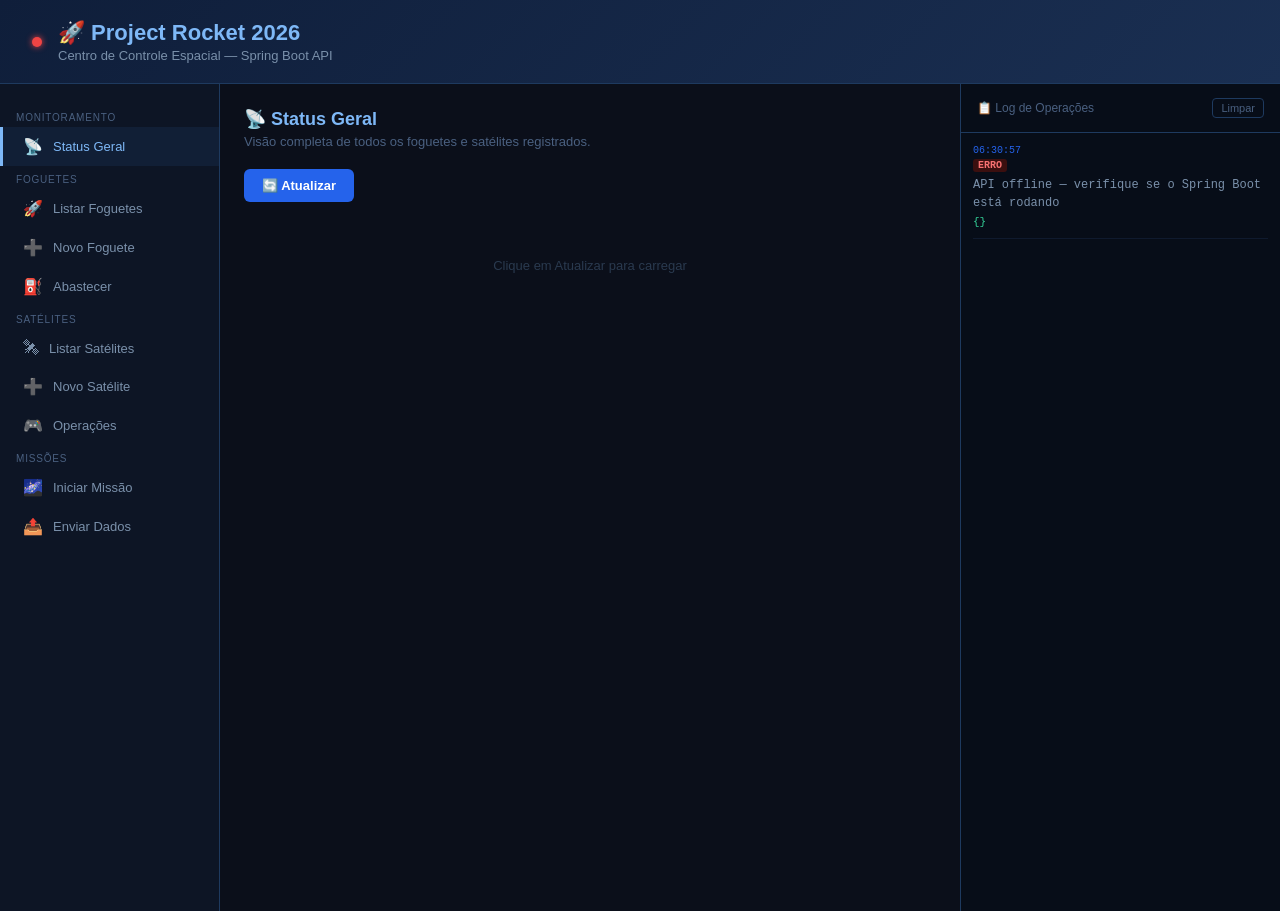
==== commit 831a811f: "25/03 - atualizações no front-end do site com novos estilos e melhoria na organização de pastas" ====
--- a/src/main/resources/static/index.html
+++ b/src/main/resources/static/index.html
@@ -4,86 +4,7 @@
     <meta charset="UTF-8">
     <meta name="viewport" content="width=device-width, initial-scale=1.0">
     <title>🚀 Project Rocket 2026</title>
-    <style>
-        * { box-sizing: border-box; margin: 0; padding: 0; }
-        body { font-family: 'Segoe UI', sans-serif; background: #0b0f1a; color: #e0e6f0; min-height: 100vh; }
-        header { background: linear-gradient(135deg, #0f1e3a, #1a2f52); padding: 20px 32px; border-bottom: 1px solid #1e3a5f; display: flex; align-items: center; gap: 16px; }
-        header h1 { font-size: 22px; font-weight: 600; color: #7eb8f7; }
-        header p  { font-size: 13px; color: #7a90aa; margin-top: 2px; }
-        .status-dot { width: 10px; height: 10px; border-radius: 50%; background: #22c55e; box-shadow: 0 0 6px #22c55e; animation: pulse 2s infinite; }
-        @keyframes pulse { 0%,100%{opacity:1} 50%{opacity:.4} }
-        .layout { display: grid; grid-template-columns: 220px 1fr 320px; gap: 0; height: calc(100vh - 73px); }
-        .sidebar { background: #0d1525; border-right: 1px solid #1e3a5f; padding: 20px 0; overflow-y: auto; }
-        .sidebar-section { padding: 8px 16px 4px; font-size: 10px; color: #4a6080; text-transform: uppercase; letter-spacing: .08em; }
-        .nav-item { display: flex; align-items: center; gap: 10px; padding: 10px 20px; cursor: pointer; font-size: 13px; color: #7a90aa; transition: background .15s, color .15s; border-left: 3px solid transparent; }
-        .nav-item:hover { background: #111f36; color: #e0e6f0; }
-        .nav-item.active { background: #111f36; color: #7eb8f7; border-left-color: #7eb8f7; }
-        .nav-icon { font-size: 16px; }
-        .main { overflow-y: auto; padding: 24px; }
-        .page { display: none; }
-        .page.active { display: block; }
-        h2 { font-size: 18px; font-weight: 600; color: #7eb8f7; margin-bottom: 4px; }
-        .page-desc { font-size: 13px; color: #4a6080; margin-bottom: 20px; }
-        .cards { display: grid; grid-template-columns: repeat(auto-fill, minmax(260px, 1fr)); gap: 14px; }
-        .card { background: #0f1e3a; border: 1px solid #1e3a5f; border-radius: 10px; padding: 16px; transition: border-color .2s; }
-        .card:hover { border-color: #2a5a8f; }
-        .card-header { display: flex; justify-content: space-between; align-items: center; margin-bottom: 12px; }
-        .card-name { font-weight: 600; font-size: 15px; }
-        .badge { font-size: 10px; font-weight: 600; padding: 3px 8px; border-radius: 20px; text-transform: uppercase; }
-        .badge-pronto  { background: #0f2e1a; color: #22c55e; border: 1px solid #166534; }
-        .badge-lancado { background: #1a2a5f; color: #7eb8f7; border: 1px solid #1e40af; }
-        .badge-falha   { background: #3b0f0f; color: #f87171; border: 1px solid #991b1b; }
-        .badge-solo    { background: #1c1a0f; color: #fbbf24; border: 1px solid #92400e; }
-        .badge-espaco  { background: #1a1a2e; color: #a78bfa; border: 1px solid #5b21b6; }
-        .badge-orbita  { background: #0f2e28; color: #34d399; border: 1px solid #065f46; }
-        .badge-ativo   { background: #0f2e1a; color: #22c55e; border: 1px solid #166534; }
-        .card-row { display: flex; justify-content: space-between; font-size: 12px; color: #4a6080; padding: 4px 0; border-bottom: 1px solid #1a2a40; }
-        .card-row:last-child { border-bottom: none; }
-        .card-row span:last-child { color: #c0cfe0; }
-        .fuel-bar { height: 4px; background: #1e3a5f; border-radius: 2px; margin: 8px 0; }
-        .fuel-fill { height: 100%; border-radius: 2px; background: linear-gradient(90deg, #2563eb, #7eb8f7); transition: width .4s; }
-        .card-actions { display: flex; gap: 8px; margin-top: 12px; }
-        .btn-delete { flex: 1; padding: 6px; border-radius: 6px; border: 1px solid #3b0f0f; background: transparent; color: #f87171; font-size: 12px; cursor: pointer; transition: background .15s; }
-        .btn-delete:hover { background: #3b0f0f; }
-        .form-card { background: #0f1e3a; border: 1px solid #1e3a5f; border-radius: 10px; padding: 20px; max-width: 520px; margin-bottom: 20px; }
-        .form-card h3 { font-size: 14px; font-weight: 600; margin-bottom: 14px; color: #c0cfe0; }
-        .form-row { display: grid; grid-template-columns: 1fr 1fr; gap: 10px; }
-        .form-group { margin-bottom: 12px; }
-        .form-group label { display: block; font-size: 12px; color: #4a6080; margin-bottom: 4px; }
-        input, select { width: 100%; background: #0b0f1a; border: 1px solid #1e3a5f; border-radius: 6px; padding: 8px 10px; color: #e0e6f0; font-size: 13px; outline: none; transition: border-color .2s; }
-        input:focus, select:focus { border-color: #2563eb; }
-        select option { background: #0b0f1a; }
-        .btn { padding: 9px 18px; border-radius: 6px; border: none; font-size: 13px; font-weight: 600; cursor: pointer; transition: opacity .15s, transform .1s; }
-        .btn:hover { opacity: .85; }
-        .btn:active { transform: scale(.97); }
-        .btn-primary { background: #2563eb; color: #fff; }
-        .btn-success { background: #16a34a; color: #fff; }
-        .btn-warning { background: #d97706; color: #fff; }
-        .btn-danger  { background: #dc2626; color: #fff; }
-        .log-panel { background: #070d18; border-left: 1px solid #1e3a5f; display: flex; flex-direction: column; }
-        .log-header { padding: 14px 16px; border-bottom: 1px solid #1e3a5f; display: flex; justify-content: space-between; align-items: center; }
-        .log-header span { font-size: 12px; color: #4a6080; }
-        .log-clear { background: none; border: 1px solid #1e3a5f; color: #4a6080; border-radius: 4px; padding: 3px 8px; font-size: 11px; cursor: pointer; }
-        .log-clear:hover { color: #e0e6f0; border-color: #2a5a8f; }
-        .log-body { flex: 1; overflow-y: auto; padding: 12px; font-family: 'Courier New', monospace; font-size: 12px; }
-        .log-entry { margin-bottom: 10px; padding-bottom: 10px; border-bottom: 1px solid #0f1a2e; }
-        .log-time { color: #2563eb; font-size: 10px; margin-bottom: 2px; }
-        .log-type { display: inline-block; font-size: 10px; font-weight: 700; padding: 1px 5px; border-radius: 3px; margin-bottom: 4px; }
-        .log-ok   { background: #0f2e1a; color: #22c55e; }
-        .log-err  { background: #3b0f0f; color: #f87171; }
-        .log-info { background: #1a2a5f; color: #7eb8f7; }
-        .log-msg { color: #7a90aa; line-height: 1.5; word-break: break-all; }
-        .log-json { color: #34d399; font-size: 11px; white-space: pre-wrap; max-height: 120px; overflow-y: auto; margin-top: 4px; }
-        .empty-state { text-align: center; padding: 40px 20px; color: #2a3a4f; font-size: 13px; }
-
-        /* Modal de confirmação */
-        .modal-overlay { display: none; position: fixed; inset: 0; background: rgba(0,0,0,.7); z-index: 100; align-items: center; justify-content: center; }
-        .modal-overlay.open { display: flex; }
-        .modal { background: #0f1e3a; border: 1px solid #1e3a5f; border-radius: 12px; padding: 24px; width: 340px; }
-        .modal h3 { font-size: 16px; color: #f87171; margin-bottom: 8px; }
-        .modal p { font-size: 13px; color: #7a90aa; margin-bottom: 20px; }
-        .modal-actions { display: flex; gap: 10px; justify-content: flex-end; }
-    </style>
+    <link rel="stylesheet" href="css/style.css">
 </head>
 <body>
 
@@ -126,7 +47,6 @@
 
     <main class="main">
 
-        <!-- STATUS GERAL -->
         <div class="page active" id="page-status">
             <h2>📡 Status Geral</h2>
             <p class="page-desc">Visão completa de todos os foguetes e satélites registrados.</p>
@@ -134,7 +54,6 @@
             <div id="status-content"><div class="empty-state">Clique em Atualizar para carregar</div></div>
         </div>
 
-        <!-- FOGUETES -->
         <div class="page" id="page-foguetes">
             <h2>🚀 Foguetes</h2>
             <p class="page-desc">Lista de todos os foguetes cadastrados.</p>
@@ -142,7 +61,6 @@
             <div id="foguetes-content"><div class="empty-state">Clique em Carregar</div></div>
         </div>
 
-        <!-- CRIAR FOGUETE -->
         <div class="page" id="page-criar-foguete">
             <h2>➕ Novo Foguete</h2>
             <p class="page-desc">Cadastra um novo foguete no sistema.</p>
@@ -157,7 +75,6 @@
             </div>
         </div>
 
-        <!-- ABASTECER -->
         <div class="page" id="page-abastecer">
             <h2>⛽ Abastecer Foguete</h2>
             <p class="page-desc">Adiciona combustível a um foguete existente.</p>
@@ -169,7 +86,6 @@
             </div>
         </div>
 
-        <!-- SATELITES -->
         <div class="page" id="page-satelites">
             <h2>🛰 Satélites</h2>
             <p class="page-desc">Lista de todos os satélites cadastrados.</p>
@@ -177,7 +93,6 @@
             <div id="satelites-content"><div class="empty-state">Clique em Carregar</div></div>
         </div>
 
-        <!-- CRIAR SATELITE -->
         <div class="page" id="page-criar-satelite">
             <h2>➕ Novo Satélite</h2>
             <p class="page-desc">Cadastra um novo satélite no sistema.</p>
@@ -201,7 +116,6 @@
             </div>
         </div>
 
-        <!-- OPERAÇÕES -->
         <div class="page" id="page-operacoes">
             <h2>🎮 Operações do Satélite</h2>
             <p class="page-desc">Controle individual de cada satélite.</p>
@@ -230,7 +144,6 @@
             </div>
         </div>
 
-        <!-- MISSÃO -->
         <div class="page" id="page-missao">
             <h2>🌌 Iniciar Missão</h2>
             <p class="page-desc">Carrega o satélite no foguete e realiza o lançamento.</p>
@@ -242,7 +155,6 @@
             </div>
         </div>
 
-        <!-- ENVIAR DADOS -->
         <div class="page" id="page-dados">
             <h2>📤 Enviar Dados</h2>
             <p class="page-desc">Faz o satélite enviar sua mensagem (consome energia).</p>
@@ -265,291 +177,6 @@
         </div>
     </aside>
 </div>
-
-<script>
-    const API = 'http://localhost:8080/api';
-
-    // ---- Navegação ----
-    function showPage(id) {
-        document.querySelectorAll('.page').forEach(p => p.classList.remove('active'));
-        document.querySelectorAll('.nav-item').forEach(n => n.classList.remove('active'));
-        document.getElementById('page-' + id).classList.add('active');
-        event.currentTarget.classList.add('active');
-    }
-
-    // ---- Log ----
-    function log(type, title, data) {
-        const body = document.getElementById('logBody');
-        const now = new Date().toLocaleTimeString('pt-BR');
-        const typeClass = type === 'ok' ? 'log-ok' : type === 'err' ? 'log-err' : 'log-info';
-        const typeLabel = type === 'ok' ? 'OK' : type === 'err' ? 'ERRO' : 'INFO';
-        const entry = document.createElement('div');
-        entry.className = 'log-entry';
-        entry.innerHTML = `
-            <div class="log-time">${now}</div>
-            <span class="log-type ${typeClass}">${typeLabel}</span>
-            <div class="log-msg">${title}</div>
-            ${data ? `<div class="log-json">${JSON.stringify(data, null, 2)}</div>` : ''}
-        `;
-        if (body.querySelector('.empty-state')) body.innerHTML = '';
-        body.prepend(entry);
-    }
-
-    function clearLog() {
-        document.getElementById('logBody').innerHTML = '<div class="empty-state">Log limpo.</div>';
-    }
-
-    // ---- Helpers ----
-    async function call(method, path, body) {
-        const opts = { method, headers: { 'Content-Type': 'application/json' } };
-        if (body) opts.body = JSON.stringify(body);
-        const res = await fetch(API + path, opts);
-        if (res.status === 204) return null;
-        const data = await res.json();
-        if (!res.ok) throw { status: res.status, ...data };
-        return data;
-    }
-
-    function badgeStatus(status) {
-        const map = {
-            'Pronto': 'badge-pronto', 'Lançado': 'badge-lancado', 'Falha': 'badge-falha',
-            'Em solo': 'badge-solo', 'No espaço': 'badge-espaco',
-            'Em órbita': 'badge-orbita', 'Ativo': 'badge-ativo'
-        };
-        return `<span class="badge ${map[status] || ''}">${status}</span>`;
-    }
-
-    function fuelBar(val, max = 150) {
-        const pct = Math.min(100, (val / max) * 100);
-        return `<div class="fuel-bar"><div class="fuel-fill" style="width:${pct}%"></div></div>`;
-    }
-
-    // ---- Modal de confirmação ----
-    let deleteCallback = null;
-
-    function confirmarDelete(msg, callback) {
-        document.getElementById('modalMsg').textContent = msg;
-        document.getElementById('modalOverlay').classList.add('open');
-        deleteCallback = callback;
-        document.getElementById('modalConfirm').onclick = () => {
-            fecharModal();
-            callback();
-        };
-    }
-
-    function fecharModal() {
-        document.getElementById('modalOverlay').classList.remove('open');
-        deleteCallback = null;
-    }
-
-    // ---- Foguetes ----
-    async function loadFoguetes() {
-        try {
-            const data = await call('GET', '/foguetes');
-            renderFoguetes(data, 'foguetes-content');
-            log('ok', `${data.length} foguete(s) carregado(s)`);
-        } catch(e) { log('err', 'Erro ao carregar foguetes', e); }
-    }
-
-    function renderFoguetes(list, containerId) {
-        const el = document.getElementById(containerId);
-        if (!list.length) { el.innerHTML = '<div class="empty-state">Nenhum foguete encontrado</div>'; return; }
-        el.innerHTML = `<div class="cards">${list.map(f => `
-            <div class="card">
-                <div class="card-header">
-                    <span class="card-name">🚀 ${f.nome}</span>
-                    ${badgeStatus(f.status)}
-                </div>
-                ${fuelBar(f.combustivelRestante)}
-                <div class="card-row"><span>Combustível</span><span>${f.combustivelRestante} ton</span></div>
-                <div class="card-row"><span>Carga máxima</span><span>${f.cargaMaxima} kg</span></div>
-                <div class="card-row"><span>Satélite</span><span>${f.sateliteCarregado || '—'}</span></div>
-                <div class="card-actions">
-                    <button class="btn-delete" onclick="deletarFoguete('${f.nome}')">🗑 Deletar</button>
-                </div>
-            </div>`).join('')}</div>`;
-    }
-
-    async function deletarFoguete(nome) {
-        confirmarDelete(`Tem certeza que deseja deletar o foguete "${nome}"?`, async () => {
-            try {
-                await call('DELETE', `/foguetes/${encodeURIComponent(nome)}`);
-                log('ok', `Foguete "${nome}" deletado com sucesso!`);
-                loadFoguetes();
-            } catch(e) { log('err', e.mensagem || 'Erro ao deletar foguete', e); }
-        });
-    }
-
-    async function criarFoguete() {
-        const nome = document.getElementById('f-nome').value.trim();
-        const cargaMaxima = parseFloat(document.getElementById('f-carga').value);
-        const combustivelRestante = parseFloat(document.getElementById('f-comb').value);
-        if (!nome) { log('err', 'Nome é obrigatório'); return; }
-        try {
-            const data = await call('POST', '/foguetes', { nome, cargaMaxima, combustivelRestante });
-            log('ok', `Foguete "${data.nome}" criado com sucesso!`, data);
-            document.getElementById('f-nome').value = '';
-        } catch(e) { log('err', e.mensagem || 'Erro ao criar foguete', e); }
-    }
-
-    async function abastecerFoguete() {
-        const nome = document.getElementById('ab-nome').value.trim();
-        const quantidade = parseFloat(document.getElementById('ab-qtd').value);
-        if (!nome) { log('err', 'Nome é obrigatório'); return; }
-        try {
-            const data = await call('PUT', `/foguetes/${nome}/abastecer`, { quantidade });
-            log('ok', `${nome} abastecido! Combustível: ${data.combustivelRestante} ton`, data);
-        } catch(e) { log('err', e.mensagem || 'Erro ao abastecer', e); }
-    }
-
-    // ---- Satélites ----
-    async function loadSatelites() {
-        try {
-            const data = await call('GET', '/satelites');
-            renderSatelites(data, 'satelites-content');
-            log('ok', `${data.length} satélite(s) carregado(s)`);
-        } catch(e) { log('err', 'Erro ao carregar satélites', e); }
-    }
-
-    function renderSatelites(list, containerId) {
-        const el = document.getElementById(containerId);
-        if (!list.length) { el.innerHTML = '<div class="empty-state">Nenhum satélite encontrado</div>'; return; }
-        el.innerHTML = `<div class="cards">${list.map(s => `
-            <div class="card">
-                <div class="card-header">
-                    <span class="card-name">🛰 ${s.nome}</span>
-                    ${badgeStatus(s.status)}
-                </div>
-                ${fuelBar(s.energia, 100)}
-                <div class="card-row"><span>Energia</span><span>${s.energia}%</span></div>
-                <div class="card-row"><span>Massa</span><span>${s.massaKg} kg</span></div>
-                <div class="card-row"><span>Tipo</span><span>${s.tipoSatelite}</span></div>
-                <div class="card-row"><span>Órbita</span><span>${s.orbitaAlvo || '—'}</span></div>
-                <div class="card-row"><span>Painéis</span><span>${s.paineisAtivos ? '☀ Ativos' : '⬛ Fechados'}</span></div>
-                <div class="card-actions">
-                    <button class="btn-delete" onclick="deletarSatelite('${s.nome}')">🗑 Deletar</button>
-                </div>
-            </div>`).join('')}</div>`;
-    }
-
-    async function deletarSatelite(nome) {
-        confirmarDelete(`Tem certeza que deseja deletar o satélite "${nome}"?`, async () => {
-            try {
-                await call('DELETE', `/satelites/${encodeURIComponent(nome)}`);
-                log('ok', `Satélite "${nome}" deletado com sucesso!`);
-                loadSatelites();
-            } catch(e) { log('err', e.mensagem || 'Erro ao deletar satélite', e); }
-        });
-    }
-
-    async function criarSatelite() {
-        const nome = document.getElementById('s-nome').value.trim();
-        const massaKg = parseFloat(document.getElementById('s-massa').value);
-        const energia = parseFloat(document.getElementById('s-energia').value);
-        const orbitaAlvo = document.getElementById('s-orbita').value.trim();
-        const tipoSatelite = document.getElementById('s-tipo').value;
-        if (!nome) { log('err', 'Nome é obrigatório'); return; }
-        try {
-            const data = await call('POST', '/satelites', { nome, massaKg, energia, orbitaAlvo, tipoSatelite });
-            log('ok', `Satélite "${data.nome}" criado!`, data);
-            document.getElementById('s-nome').value = '';
-        } catch(e) { log('err', e.mensagem || 'Erro ao criar satélite', e); }
-    }
-
-    async function ativarPaineis() {
-        const nome = document.getElementById('op-paineis-nome').value.trim();
-        if (!nome) { log('err', 'Nome é obrigatório'); return; }
-        try {
-            const data = await call('PUT', `/satelites/${nome}/paineis`);
-            log('ok', `Painéis de ${nome} ativados! Energia: ${data.energia}`, data);
-        } catch(e) { log('err', e.mensagem || 'Erro', e); }
-    }
-
-    async function definirOrbita() {
-        const nome = document.getElementById('op-orbita-nome').value.trim();
-        const escolha = document.getElementById('op-orbita-escolha').value;
-        if (!nome) { log('err', 'Nome é obrigatório'); return; }
-        try {
-            const data = await call('PUT', `/satelites/${nome}/orbita`, { escolha });
-            log('ok', `Órbita de ${nome} definida: ${data.orbitaAlvo}`, data);
-        } catch(e) { log('err', e.mensagem || 'Erro', e); }
-    }
-
-    async function ativarSatelite() {
-        const nome = document.getElementById('op-ativar-nome').value.trim();
-        if (!nome) { log('err', 'Nome é obrigatório'); return; }
-        try {
-            const data = await call('PUT', `/satelites/${nome}/ativar`);
-            log('ok', `Satélite ${nome} ATIVO!`, data);
-        } catch(e) { log('err', e.mensagem || 'Erro', e); }
-    }
-
-    // ---- Missão ----
-    async function iniciarMissao() {
-        const nomeFoguete = document.getElementById('m-foguete').value.trim();
-        const nomeSatelite = document.getElementById('m-satelite').value.trim();
-        if (!nomeFoguete || !nomeSatelite) { log('err', 'Preencha foguete e satélite'); return; }
-        try {
-            const data = await call('POST', '/missoes/iniciar', { nomeFoguete, nomeSatelite });
-            log(data.sucesso ? 'ok' : 'err', data.mensagem, data);
-        } catch(e) { log('err', e.mensagem || 'Erro ao iniciar missão', e); }
-    }
-
-    async function enviarDados() {
-        const nome = document.getElementById('d-nome').value.trim();
-        if (!nome) { log('err', 'Nome é obrigatório'); return; }
-        try {
-            const data = await call('PUT', `/missoes/${nome}/dados`);
-            log('ok', `📡 ${data.satelite}: "${data.mensagem}" | Energia: ${data.energiaRestante}`, data);
-        } catch(e) { log('err', e.mensagem || 'Erro ao enviar dados', e); }
-    }
-
-    // ---- Status ----
-    async function loadStatus() {
-        try {
-            const data = await call('GET', '/missoes/status');
-            const el = document.getElementById('status-content');
-            el.innerHTML = `
-                <h3 style="font-size:14px;color:#4a6080;margin-bottom:12px">🚀 Foguetes</h3>
-                <div class="cards" style="margin-bottom:20px">
-                    ${data.foguetes.map(f => `
-                    <div class="card">
-                        <div class="card-header"><span class="card-name">🚀 ${f.nome}</span>${badgeStatus(f.status)}</div>
-                        ${fuelBar(f.combustivelRestante)}
-                        <div class="card-row"><span>Combustível</span><span>${f.combustivelRestante} ton</span></div>
-                        <div class="card-row"><span>Carga máxima</span><span>${f.cargaMaxima} kg</span></div>
-                        <div class="card-row"><span>Satélite</span><span>${f.sateliteCarregado || '—'}</span></div>
-                        <div class="card-actions">
-                            <button class="btn-delete" onclick="deletarFoguete('${f.nome}')">🗑 Deletar</button>
-                        </div>
-                    </div>`).join('')}
-                </div>
-                <h3 style="font-size:14px;color:#4a6080;margin-bottom:12px">🛰 Satélites</h3>
-                <div class="cards">
-                    ${data.satelites.map(s => `
-                    <div class="card">
-                        <div class="card-header"><span class="card-name">🛰 ${s.nome}</span>${badgeStatus(s.status)}</div>
-                        ${fuelBar(s.energia, 100)}
-                        <div class="card-row"><span>Energia</span><span>${s.energia}%</span></div>
-                        <div class="card-row"><span>Massa</span><span>${s.massaKg} kg</span></div>
-                        <div class="card-row"><span>Tipo</span><span>${s.tipoSatelite}</span></div>
-                        <div class="card-row"><span>Órbita</span><span>${s.orbitaAlvo || '—'}</span></div>
-                        <div class="card-row"><span>Painéis</span><span>${s.paineisAtivos ? '☀ Ativos' : '⬛ Fechados'}</span></div>
-                        <div class="card-actions">
-                            <button class="btn-delete" onclick="deletarSatelite('${s.nome}')">🗑 Deletar</button>
-                        </div>
-                    </div>`).join('')}
-                </div>
-            `;
-            log('ok', 'Status atualizado');
-        } catch(e) {
-            log('err', 'API offline — verifique se o Spring Boot está rodando', e);
-            document.getElementById('statusDot').style.background = '#ef4444';
-            document.getElementById('statusDot').style.boxShadow = '0 0 6px #ef4444';
-        }
-    }
-
-    loadStatus();
-</script>
+<script src="js/app.js"></script>
 </body>
 </html>
--- a/src/main/resources/static/css/style.css
+++ b/src/main/resources/static/css/style.css
@@ -0,0 +1,104 @@
+* { box-sizing: border-box; margin: 0; padding: 0; }
+body { font-family: 'Segoe UI', sans-serif; background: #0b0f1a; color: #e0e6f0; min-height: 100vh; }
+
+/* ---- HEADER ---- */
+header { background: linear-gradient(135deg, #0f1e3a, #1a2f52); padding: 20px 32px; border-bottom: 1px solid #1e3a5f; display: flex; align-items: center; gap: 16px; }
+header h1 { font-size: 22px; font-weight: 600; color: #7eb8f7; }
+header p  { font-size: 13px; color: #7a90aa; margin-top: 2px; }
+
+.status-dot { width: 10px; height: 10px; border-radius: 50%; background: #22c55e; box-shadow: 0 0 6px #22c55e; animation: pulse 2s infinite; }
+@keyframes pulse { 0%,100%{opacity:1} 50%{opacity:.4} }
+
+/* ---- LAYOUT ---- */
+.layout { display: grid; grid-template-columns: 220px 1fr 320px; gap: 0; height: calc(100vh - 73px); }
+
+/* ---- SIDEBAR ---- */
+.sidebar { background: #0d1525; border-right: 1px solid #1e3a5f; padding: 20px 0; overflow-y: auto; }
+.sidebar-section { padding: 8px 16px 4px; font-size: 10px; color: #4a6080; text-transform: uppercase; letter-spacing: .08em; }
+.nav-item { display: flex; align-items: center; gap: 10px; padding: 10px 20px; cursor: pointer; font-size: 13px; color: #7a90aa; transition: background .15s, color .15s; border-left: 3px solid transparent; }
+.nav-item:hover { background: #111f36; color: #e0e6f0; }
+.nav-item.active { background: #111f36; color: #7eb8f7; border-left-color: #7eb8f7; }
+.nav-icon { font-size: 16px; }
+
+/* ---- MAIN ---- */
+.main { overflow-y: auto; padding: 24px; }
+.page { display: none; }
+.page.active { display: block; }
+h2 { font-size: 18px; font-weight: 600; color: #7eb8f7; margin-bottom: 4px; }
+.page-desc { font-size: 13px; color: #4a6080; margin-bottom: 20px; }
+
+/* ---- CARDS ---- */
+.cards { display: grid; grid-template-columns: repeat(auto-fill, minmax(260px, 1fr)); gap: 14px; }
+.card { background: #0f1e3a; border: 1px solid #1e3a5f; border-radius: 10px; padding: 16px; transition: border-color .2s; }
+.card:hover { border-color: #2a5a8f; }
+.card-header { display: flex; justify-content: space-between; align-items: center; margin-bottom: 12px; }
+.card-name { font-weight: 600; font-size: 15px; }
+
+/* ---- BADGES ---- */
+.badge { font-size: 10px; font-weight: 600; padding: 3px 8px; border-radius: 20px; text-transform: uppercase; }
+.badge-pronto  { background: #0f2e1a; color: #22c55e; border: 1px solid #166534; }
+.badge-lancado { background: #1a2a5f; color: #7eb8f7; border: 1px solid #1e40af; }
+.badge-falha   { background: #3b0f0f; color: #f87171; border: 1px solid #991b1b; }
+.badge-solo    { background: #1c1a0f; color: #fbbf24; border: 1px solid #92400e; }
+.badge-espaco  { background: #1a1a2e; color: #a78bfa; border: 1px solid #5b21b6; }
+.badge-orbita  { background: #0f2e28; color: #34d399; border: 1px solid #065f46; }
+.badge-ativo   { background: #0f2e1a; color: #22c55e; border: 1px solid #166534; }
+
+/* ---- CARD ROWS ---- */
+.card-row { display: flex; justify-content: space-between; font-size: 12px; color: #4a6080; padding: 4px 0; border-bottom: 1px solid #1a2a40; }
+.card-row:last-child { border-bottom: none; }
+.card-row span:last-child { color: #c0cfe0; }
+
+/* ---- FUEL BAR ---- */
+.fuel-bar { height: 4px; background: #1e3a5f; border-radius: 2px; margin: 8px 0; }
+.fuel-fill { height: 100%; border-radius: 2px; background: linear-gradient(90deg, #2563eb, #7eb8f7); transition: width .4s; }
+
+/* ---- CARD ACTIONS ---- */
+.card-actions { display: flex; gap: 8px; margin-top: 12px; }
+.btn-delete { flex: 1; padding: 6px; border-radius: 6px; border: 1px solid #3b0f0f; background: transparent; color: #f87171; font-size: 12px; cursor: pointer; transition: background .15s; }
+.btn-delete:hover { background: #3b0f0f; }
+
+/* ---- FORMS ---- */
+.form-card { background: #0f1e3a; border: 1px solid #1e3a5f; border-radius: 10px; padding: 20px; max-width: 520px; margin-bottom: 20px; }
+.form-card h3 { font-size: 14px; font-weight: 600; margin-bottom: 14px; color: #c0cfe0; }
+.form-row { display: grid; grid-template-columns: 1fr 1fr; gap: 10px; }
+.form-group { margin-bottom: 12px; }
+.form-group label { display: block; font-size: 12px; color: #4a6080; margin-bottom: 4px; }
+
+input, select { width: 100%; background: #0b0f1a; border: 1px solid #1e3a5f; border-radius: 6px; padding: 8px 10px; color: #e0e6f0; font-size: 13px; outline: none; transition: border-color .2s; }
+input:focus, select:focus { border-color: #2563eb; }
+select option { background: #0b0f1a; }
+
+/* ---- BUTTONS ---- */
+.btn { padding: 9px 18px; border-radius: 6px; border: none; font-size: 13px; font-weight: 600; cursor: pointer; transition: opacity .15s, transform .1s; }
+.btn:hover { opacity: .85; }
+.btn:active { transform: scale(.97); }
+.btn-primary { background: #2563eb; color: #fff; }
+.btn-success { background: #16a34a; color: #fff; }
+.btn-warning { background: #d97706; color: #fff; }
+.btn-danger  { background: #dc2626; color: #fff; }
+
+/* ---- LOG PANEL ---- */
+.log-panel { background: #070d18; border-left: 1px solid #1e3a5f; display: flex; flex-direction: column; }
+.log-header { padding: 14px 16px; border-bottom: 1px solid #1e3a5f; display: flex; justify-content: space-between; align-items: center; }
+.log-header span { font-size: 12px; color: #4a6080; }
+.log-clear { background: none; border: 1px solid #1e3a5f; color: #4a6080; border-radius: 4px; padding: 3px 8px; font-size: 11px; cursor: pointer; }
+.log-clear:hover { color: #e0e6f0; border-color: #2a5a8f; }
+.log-body { flex: 1; overflow-y: auto; padding: 12px; font-family: 'Courier New', monospace; font-size: 12px; }
+.log-entry { margin-bottom: 10px; padding-bottom: 10px; border-bottom: 1px solid #0f1a2e; }
+.log-time { color: #2563eb; font-size: 10px; margin-bottom: 2px; }
+.log-type { display: inline-block; font-size: 10px; font-weight: 700; padding: 1px 5px; border-radius: 3px; margin-bottom: 4px; }
+.log-ok   { background: #0f2e1a; color: #22c55e; }
+.log-err  { background: #3b0f0f; color: #f87171; }
+.log-info { background: #1a2a5f; color: #7eb8f7; }
+.log-msg { color: #7a90aa; line-height: 1.5; word-break: break-all; }
+.log-json { color: #34d399; font-size: 11px; white-space: pre-wrap; max-height: 120px; overflow-y: auto; margin-top: 4px; }
+.empty-state { text-align: center; padding: 40px 20px; color: #2a3a4f; font-size: 13px; }
+
+/* ---- MODAL ---- */
+.modal-overlay { display: none; position: fixed; inset: 0; background: rgba(0,0,0,.7); z-index: 100; align-items: center; justify-content: center; }
+.modal-overlay.open { display: flex; }
+.modal { background: #0f1e3a; border: 1px solid #1e3a5f; border-radius: 12px; padding: 24px; width: 340px; }
+.modal h3 { font-size: 16px; color: #f87171; margin-bottom: 8px; }
+.modal p { font-size: 13px; color: #7a90aa; margin-bottom: 20px; }
+.modal-actions { display: flex; gap: 10px; justify-content: flex-end; }
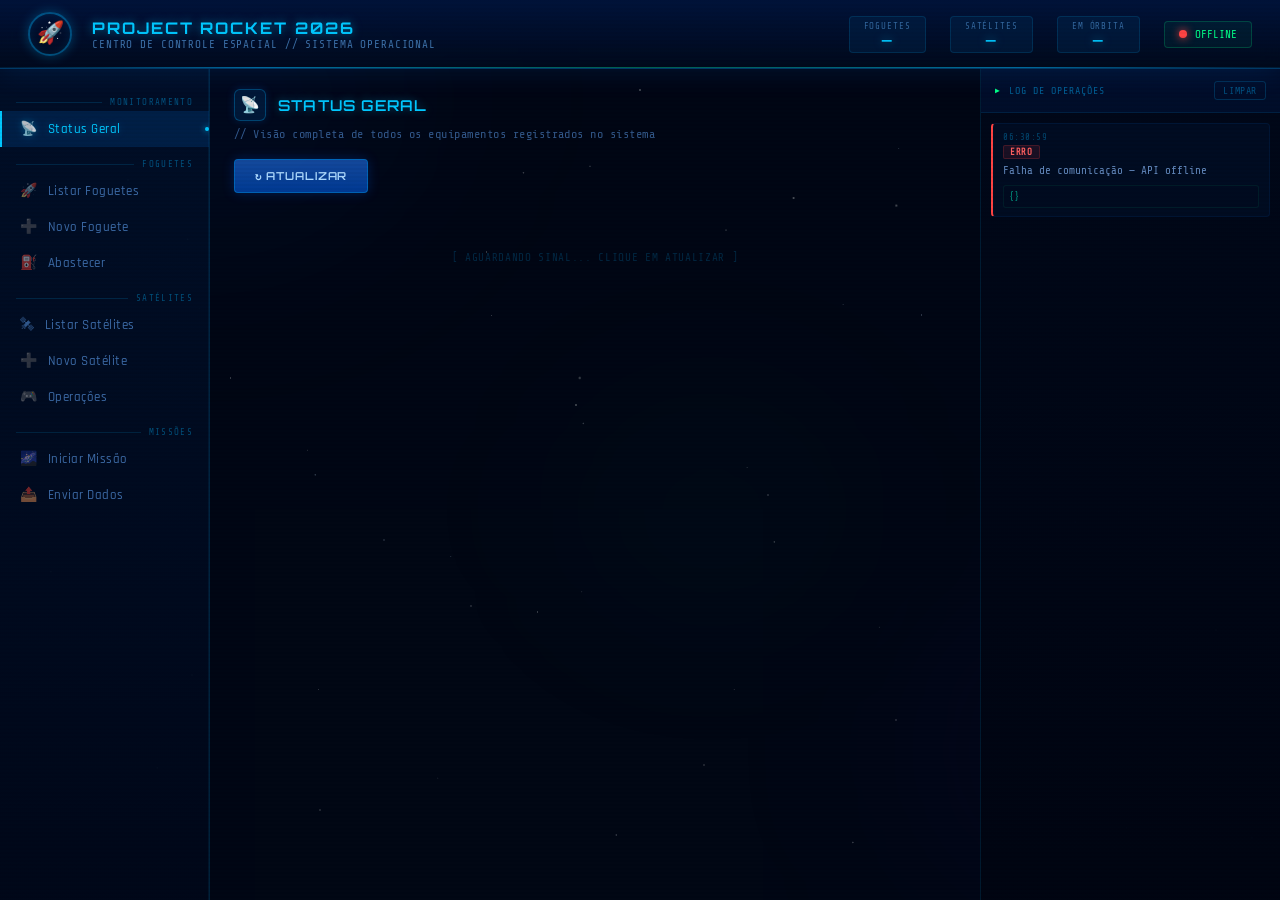
==== commit ebf64f94: "26/03 - Atualizações no front-end, estilização e ajustos de proporção" ====
--- a/src/main/resources/static/index.html
+++ b/src/main/resources/static/index.html
@@ -3,180 +3,267 @@
 <head>
     <meta charset="UTF-8">
     <meta name="viewport" content="width=device-width, initial-scale=1.0">
-    <title>🚀 Project Rocket 2026</title>
+    <title>Project Rocket 2026 — Centro de Controle</title>
     <link rel="stylesheet" href="css/style.css">
 </head>
 <body>
 
-<header>
-    <div class="status-dot" id="statusDot"></div>
-    <div>
-        <h1>🚀 Project Rocket 2026</h1>
-        <p>Centro de Controle Espacial — Spring Boot API</p>
-    </div>
-</header>
-
-<!-- Modal de confirmação de delete -->
+<!-- Fundo espacial -->
+<div id="space-bg">
+    <div class="nebula nebula-1"></div>
+    <div class="nebula nebula-2"></div>
+    <div class="nebula nebula-3"></div>
+    <div class="stars-layer stars-layer-1"></div>
+    <div class="stars-layer stars-layer-2"></div>
+    <div class="stars-layer stars-layer-3"></div>
+</div>
+
+<!-- Scanlines decorativas -->
+<div class="scanlines"></div>
+
+<!-- Modal de confirmação -->
 <div class="modal-overlay" id="modalOverlay">
     <div class="modal">
-        <h3>🗑 Confirmar exclusão</h3>
+        <h3>⚠ CONFIRMAR EXCLUSÃO</h3>
         <p id="modalMsg">Tem certeza que deseja deletar?</p>
         <div class="modal-actions">
-            <button class="btn" style="background:#1e3a5f;color:#e0e6f0" onclick="fecharModal()">Cancelar</button>
-            <button class="btn btn-danger" id="modalConfirm">Deletar</button>
+            <button class="btn-cancel" onclick="fecharModal()">CANCELAR</button>
+            <button class="btn btn-danger" id="modalConfirm">DELETAR</button>
         </div>
     </div>
 </div>
 
-<div class="layout">
-    <nav class="sidebar">
-        <div class="sidebar-section">Monitoramento</div>
-        <div class="nav-item active" onclick="showPage('status')"><span class="nav-icon">📡</span> Status Geral</div>
-        <div class="sidebar-section">Foguetes</div>
-        <div class="nav-item" onclick="showPage('foguetes')"><span class="nav-icon">🚀</span> Listar Foguetes</div>
-        <div class="nav-item" onclick="showPage('criar-foguete')"><span class="nav-icon">➕</span> Novo Foguete</div>
-        <div class="nav-item" onclick="showPage('abastecer')"><span class="nav-icon">⛽</span> Abastecer</div>
-        <div class="sidebar-section">Satélites</div>
-        <div class="nav-item" onclick="showPage('satelites')"><span class="nav-icon">🛰</span> Listar Satélites</div>
-        <div class="nav-item" onclick="showPage('criar-satelite')"><span class="nav-icon">➕</span> Novo Satélite</div>
-        <div class="nav-item" onclick="showPage('operacoes')"><span class="nav-icon">🎮</span> Operações</div>
-        <div class="sidebar-section">Missões</div>
-        <div class="nav-item" onclick="showPage('missao')"><span class="nav-icon">🌌</span> Iniciar Missão</div>
-        <div class="nav-item" onclick="showPage('dados')"><span class="nav-icon">📤</span> Enviar Dados</div>
-    </nav>
-
-    <main class="main">
-
-        <div class="page active" id="page-status">
-            <h2>📡 Status Geral</h2>
-            <p class="page-desc">Visão completa de todos os foguetes e satélites registrados.</p>
-            <button class="btn btn-primary" onclick="loadStatus()" style="margin-bottom:16px">🔄 Atualizar</button>
-            <div id="status-content"><div class="empty-state">Clique em Atualizar para carregar</div></div>
+<div id="app">
+    <!-- HEADER -->
+    <header>
+        <div class="header-emblem">🚀</div>
+        <div class="header-title">
+            <h1>PROJECT ROCKET 2026</h1>
+            <p>CENTRO DE CONTROLE ESPACIAL // SISTEMA OPERACIONAL </p>
         </div>
-
-        <div class="page" id="page-foguetes">
-            <h2>🚀 Foguetes</h2>
-            <p class="page-desc">Lista de todos os foguetes cadastrados.</p>
-            <button class="btn btn-primary" onclick="loadFoguetes()" style="margin-bottom:16px">🔄 Carregar</button>
-            <div id="foguetes-content"><div class="empty-state">Clique em Carregar</div></div>
+        <div class="header-stats">
+            <div class="stat-item">
+                <div class="stat-label">Foguetes</div>
+                <div class="stat-value" id="stat-foguetes">—</div>
+            </div>
+            <div class="stat-item">
+                <div class="stat-label">Satélites</div>
+                <div class="stat-value" id="stat-satelites">—</div>
+            </div>
+            <div class="stat-item">
+                <div class="stat-label">Em Órbita</div>
+                <div class="stat-value" id="stat-orbita">—</div>
+            </div>
+            <div class="status-indicator" id="statusIndicator">
+                <div class="status-dot" id="statusDot"></div>
+                <span id="statusText">ONLINE</span>
+            </div>
         </div>
-
-        <div class="page" id="page-criar-foguete">
-            <h2>➕ Novo Foguete</h2>
-            <p class="page-desc">Cadastra um novo foguete no sistema.</p>
-            <div class="form-card">
-                <h3>Dados do Foguete</h3>
-                <div class="form-group"><label>Nome</label><input id="f-nome" type="text" placeholder="Ex: Saturn V"></div>
-                <div class="form-row">
-                    <div class="form-group"><label>Carga Máxima (kg)</label><input id="f-carga" type="number" placeholder="1000"></div>
-                    <div class="form-group"><label>Combustível (ton)</label><input id="f-comb" type="number" placeholder="100"></div>
-                </div>
-                <button class="btn btn-success" onclick="criarFoguete()">Cadastrar Foguete</button>
-            </div>
-        </div>
-
-        <div class="page" id="page-abastecer">
-            <h2>⛽ Abastecer Foguete</h2>
-            <p class="page-desc">Adiciona combustível a um foguete existente.</p>
-            <div class="form-card">
-                <h3>Abastecimento</h3>
-                <div class="form-group"><label>Nome do Foguete</label><input id="ab-nome" type="text" placeholder="Ex: Falcon XII"></div>
-                <div class="form-group"><label>Quantidade (toneladas)</label><input id="ab-qtd" type="number" placeholder="50"></div>
-                <button class="btn btn-warning" onclick="abastecerFoguete()">⛽ Abastecer</button>
-            </div>
-        </div>
-
-        <div class="page" id="page-satelites">
-            <h2>🛰 Satélites</h2>
-            <p class="page-desc">Lista de todos os satélites cadastrados.</p>
-            <button class="btn btn-primary" onclick="loadSatelites()" style="margin-bottom:16px">🔄 Carregar</button>
-            <div id="satelites-content"><div class="empty-state">Clique em Carregar</div></div>
-        </div>
-
-        <div class="page" id="page-criar-satelite">
-            <h2>➕ Novo Satélite</h2>
-            <p class="page-desc">Cadastra um novo satélite no sistema.</p>
-            <div class="form-card">
-                <h3>Dados do Satélite</h3>
-                <div class="form-group"><label>Nome</label><input id="s-nome" type="text" placeholder="Ex: Voyager III"></div>
-                <div class="form-row">
-                    <div class="form-group"><label>Massa (kg)</label><input id="s-massa" type="number" placeholder="300"></div>
-                    <div class="form-group"><label>Energia inicial</label><input id="s-energia" type="number" placeholder="50"></div>
-                </div>
-                <div class="form-group"><label>Órbita Alvo</label><input id="s-orbita" type="text" placeholder="GEO"></div>
-                <div class="form-group">
-                    <label>Tipo</label>
-                    <select id="s-tipo">
-                        <option value="CIENTIFICO">Científico</option>
-                        <option value="COMUNICACAO">Comunicação</option>
-                        <option value="ESPIONAGEM">Espionagem</option>
-                    </select>
-                </div>
-                <button class="btn btn-success" onclick="criarSatelite()">Cadastrar Satélite</button>
-            </div>
-        </div>
-
-        <div class="page" id="page-operacoes">
-            <h2>🎮 Operações do Satélite</h2>
-            <p class="page-desc">Controle individual de cada satélite.</p>
-            <div class="form-card">
-                <h3>Ativar Painéis Solares</h3>
-                <div class="form-group"><label>Nome do Satélite</label><input id="op-paineis-nome" type="text" placeholder="Ex: Hubble"></div>
-                <button class="btn btn-warning" onclick="ativarPaineis()">☀ Ativar Painéis</button>
-            </div>
-            <div class="form-card">
-                <h3>Definir Órbita</h3>
-                <div class="form-group"><label>Nome do Satélite</label><input id="op-orbita-nome" type="text" placeholder="Ex: Hubble"></div>
-                <div class="form-group">
-                    <label>Órbita</label>
-                    <select id="op-orbita-escolha">
-                        <option value="1">1 — LEO (Baixa)</option>
-                        <option value="2">2 — GEO (Geoestacionária)</option>
-                        <option value="3">3 — Órbita Lunar</option>
-                    </select>
-                </div>
-                <button class="btn btn-primary" onclick="definirOrbita()">🌍 Definir Órbita</button>
-            </div>
-            <div class="form-card">
-                <h3>Ativar Satélite</h3>
-                <div class="form-group"><label>Nome do Satélite</label><input id="op-ativar-nome" type="text" placeholder="Ex: Hubble"></div>
-                <button class="btn btn-success" onclick="ativarSatelite()">🛰 Ativar Satélite</button>
-            </div>
-        </div>
-
-        <div class="page" id="page-missao">
-            <h2>🌌 Iniciar Missão</h2>
-            <p class="page-desc">Carrega o satélite no foguete e realiza o lançamento.</p>
-            <div class="form-card">
-                <h3>Parâmetros da Missão</h3>
-                <div class="form-group"><label>Nome do Foguete</label><input id="m-foguete" type="text" placeholder="Ex: Falcon XII"></div>
-                <div class="form-group"><label>Nome do Satélite</label><input id="m-satelite" type="text" placeholder="Ex: Hubble"></div>
-                <button class="btn btn-danger" onclick="iniciarMissao()">🚀 Lançar Missão</button>
-            </div>
-        </div>
-
-        <div class="page" id="page-dados">
-            <h2>📤 Enviar Dados</h2>
-            <p class="page-desc">Faz o satélite enviar sua mensagem (consome energia).</p>
-            <div class="form-card">
-                <h3>Transmissão</h3>
-                <div class="form-group"><label>Nome do Satélite</label><input id="d-nome" type="text" placeholder="Ex: Hubble"></div>
-                <button class="btn btn-primary" onclick="enviarDados()">📡 Enviar Dados</button>
-            </div>
-        </div>
-
-    </main>
-
-    <aside class="log-panel">
-        <div class="log-header">
-            <span>📋 Log de Operações</span>
-            <button class="log-clear" onclick="clearLog()">Limpar</button>
-        </div>
-        <div class="log-body" id="logBody">
-            <div class="empty-state">Aguardando operações...</div>
-        </div>
-    </aside>
+        <div class="header-line"></div>
+    </header>
+
+    <div class="layout">
+        <!-- SIDEBAR -->
+        <nav class="sidebar">
+            <div class="sidebar-section">Monitoramento</div>
+            <div class="nav-item active" onclick="showPage('status', this)">
+                <span class="nav-icon">📡</span> Status Geral
+            </div>
+
+            <div class="sidebar-section">Foguetes</div>
+            <div class="nav-item" onclick="showPage('foguetes', this)">
+                <span class="nav-icon">🚀</span> Listar Foguetes
+            </div>
+            <div class="nav-item" onclick="showPage('criar-foguete', this)">
+                <span class="nav-icon">➕</span> Novo Foguete
+            </div>
+            <div class="nav-item" onclick="showPage('abastecer', this)">
+                <span class="nav-icon">⛽</span> Abastecer
+            </div>
+
+            <div class="sidebar-section">Satélites</div>
+            <div class="nav-item" onclick="showPage('satelites', this)">
+                <span class="nav-icon">🛰</span> Listar Satélites
+            </div>
+            <div class="nav-item" onclick="showPage('criar-satelite', this)">
+                <span class="nav-icon">➕</span> Novo Satélite
+            </div>
+            <div class="nav-item" onclick="showPage('operacoes', this)">
+                <span class="nav-icon">🎮</span> Operações
+            </div>
+
+            <div class="sidebar-section">Missões</div>
+            <div class="nav-item" onclick="showPage('missao', this)">
+                <span class="nav-icon">🌌</span> Iniciar Missão
+            </div>
+            <div class="nav-item" onclick="showPage('dados', this)">
+                <span class="nav-icon">📤</span> Enviar Dados
+            </div>
+        </nav>
+
+        <!-- MAIN -->
+        <main class="main">
+
+            <div class="page active" id="page-status">
+                <div class="page-header">
+                    <div class="page-header-icon">📡</div>
+                    <h2>STATUS GERAL</h2>
+                </div>
+                <p class="page-desc">// Visão completa de todos os equipamentos registrados no sistema</p>
+                <button class="btn btn-primary" onclick="loadStatus()" style="margin-bottom:18px">↻ ATUALIZAR</button>
+                <div id="status-content"><div class="empty-state">[ AGUARDANDO SINAL... CLIQUE EM ATUALIZAR ]</div></div>
+            </div>
+
+            <div class="page" id="page-foguetes">
+                <div class="page-header">
+                    <div class="page-header-icon">🚀</div>
+                    <h2>FOGUETES</h2>
+                </div>
+                <p class="page-desc">// Lista de vetores de lançamento cadastrados</p>
+                <button class="btn btn-primary" onclick="loadFoguetes()" style="margin-bottom:18px">↻ CARREGAR</button>
+                <div id="foguetes-content"><div class="empty-state">[ CLIQUE EM CARREGAR ]</div></div>
+            </div>
+
+            <div class="page" id="page-criar-foguete">
+                <div class="page-header">
+                    <div class="page-header-icon">➕</div>
+                    <h2>NOVO FOGUETE</h2>
+                </div>
+                <p class="page-desc">// Registra um novo vetor de lançamento no sistema</p>
+                <div class="form-card">
+                    <h3>◈ Dados do Vetor</h3>
+                    <div class="form-group"><label>Designação</label><input id="f-nome" type="text" placeholder="Ex: Saturn V"></div>
+                    <div class="form-row">
+                        <div class="form-group"><label>Carga Máxima (kg)</label><input id="f-carga" type="number" placeholder="1000"></div>
+                        <div class="form-group"><label>Combustível (ton)</label><input id="f-comb" type="number" placeholder="100"></div>
+                    </div>
+                    <button class="btn btn-success" onclick="criarFoguete()">▶ REGISTRAR FOGUETE</button>
+                </div>
+            </div>
+
+            <div class="page" id="page-abastecer">
+                <div class="page-header">
+                    <div class="page-header-icon">⛽</div>
+                    <h2>ABASTECIMENTO</h2>
+                </div>
+                <p class="page-desc">// Reabastecimento de propelente do vetor</p>
+                <div class="form-card">
+                    <h3>◈ Parâmetros de Abastecimento</h3>
+                    <div class="form-group"><label>Designação do Foguete</label><input id="ab-nome" type="text" placeholder="Ex: Falcon XII"></div>
+                    <div class="form-group"><label>Volume de Propelente (ton)</label><input id="ab-qtd" type="number" placeholder="50"></div>
+                    <button class="btn btn-warning" onclick="abastecerFoguete()">▶ INICIAR ABASTECIMENTO</button>
+                </div>
+            </div>
+
+            <div class="page" id="page-satelites">
+                <div class="page-header">
+                    <div class="page-header-icon">🛰</div>
+                    <h2>SATÉLITES</h2>
+                </div>
+                <p class="page-desc">// Lista de cargas úteis cadastradas no sistema</p>
+                <button class="btn btn-primary" onclick="loadSatelites()" style="margin-bottom:18px">↻ CARREGAR</button>
+                <div id="satelites-content"><div class="empty-state">[ CLIQUE EM CARREGAR ]</div></div>
+            </div>
+
+            <div class="page" id="page-criar-satelite">
+                <div class="page-header">
+                    <div class="page-header-icon">➕</div>
+                    <h2>NOVO SATÉLITE</h2>
+                </div>
+                <p class="page-desc">// Registra uma nova carga útil no sistema</p>
+                <div class="form-card">
+                    <h3>◈ Especificações da Carga Útil</h3>
+                    <div class="form-group"><label>Designação</label><input id="s-nome" type="text" placeholder="Ex: Voyager III"></div>
+                    <div class="form-row">
+                        <div class="form-group"><label>Massa (kg)</label><input id="s-massa" type="number" placeholder="300"></div>
+                        <div class="form-group"><label>Energia Inicial</label><input id="s-energia" type="number" placeholder="50"></div>
+                    </div>
+                    <div class="form-group"><label>Órbita Alvo</label><input id="s-orbita" type="text" placeholder="GEO"></div>
+                    <div class="form-group">
+                        <label>Classificação</label>
+                        <select id="s-tipo">
+                            <option value="CIENTIFICO">Científico</option>
+                            <option value="COMUNICACAO">Comunicação</option>
+                            <option value="ESPIONAGEM">Espionagem</option>
+                        </select>
+                    </div>
+                    <button class="btn btn-success" onclick="criarSatelite()">▶ REGISTRAR SATÉLITE</button>
+                </div>
+            </div>
+
+            <div class="page" id="page-operacoes">
+                <div class="page-header">
+                    <div class="page-header-icon">🎮</div>
+                    <h2>OPERAÇÕES</h2>
+                </div>
+                <p class="page-desc">// Controle operacional individual de satélites</p>
+                <div class="form-card">
+                    <h3>◈ Painéis Solares</h3>
+                    <div class="form-group"><label>Designação do Satélite</label><input id="op-paineis-nome" type="text" placeholder="Ex: Hubble"></div>
+                    <button class="btn btn-warning" onclick="ativarPaineis()">▶ ATIVAR PAINÉIS</button>
+                </div>
+                <div class="form-card">
+                    <h3>◈ Definição de Órbita</h3>
+                    <div class="form-group"><label>Designação do Satélite</label><input id="op-orbita-nome" type="text" placeholder="Ex: Hubble"></div>
+                    <div class="form-group">
+                        <label>Órbita Alvo</label>
+                        <select id="op-orbita-escolha">
+                            <option value="1">LEO — Órbita Baixa</option>
+                            <option value="2">GEO — Geoestacionária</option>
+                            <option value="3">LLO — Órbita Lunar</option>
+                        </select>
+                    </div>
+                    <button class="btn btn-primary" onclick="definirOrbita()">▶ DEFINIR ÓRBITA</button>
+                </div>
+                <div class="form-card">
+                    <h3>◈ Ativação do Satélite</h3>
+                    <div class="form-group"><label>Designação do Satélite</label><input id="op-ativar-nome" type="text" placeholder="Ex: Hubble"></div>
+                    <button class="btn btn-success" onclick="ativarSatelite()">▶ ATIVAR SATÉLITE</button>
+                </div>
+            </div>
+
+            <div class="page" id="page-missao">
+                <div class="page-header">
+                    <div class="page-header-icon">🌌</div>
+                    <h2>LANÇAMENTO</h2>
+                </div>
+                <p class="page-desc">// Inicia sequência de lançamento da missão espacial</p>
+                <div class="form-card">
+                    <h3>◈ Parâmetros da Missão</h3>
+                    <div class="form-group"><label>Vetor de Lançamento</label><input id="m-foguete" type="text" placeholder="Ex: Falcon XII"></div>
+                    <div class="form-group"><label>Carga Útil</label><input id="m-satelite" type="text" placeholder="Ex: Hubble"></div>
+                    <button class="btn btn-danger" onclick="iniciarMissao()">▶ INICIAR SEQUÊNCIA DE LANÇAMENTO</button>
+                </div>
+            </div>
+
+            <div class="page" id="page-dados">
+                <div class="page-header">
+                    <div class="page-header-icon">📤</div>
+                    <h2>TRANSMISSÃO</h2>
+                </div>
+                <p class="page-desc">// Inicia transmissão de dados via satélite (consome energia)</p>
+                <div class="form-card">
+                    <h3>◈ Canal de Transmissão</h3>
+                    <div class="form-group"><label>Designação do Satélite</label><input id="d-nome" type="text" placeholder="Ex: Hubble"></div>
+                    <button class="btn btn-primary" onclick="enviarDados()">▶ TRANSMITIR DADOS</button>
+                </div>
+            </div>
+
+        </main>
+
+        <!-- LOG PANEL -->
+        <aside class="log-panel">
+            <div class="log-header">
+                <span class="log-header-title">LOG DE OPERAÇÕES</span>
+                <button class="log-clear" onclick="clearLog()">LIMPAR</button>
+            </div>
+            <div class="log-body" id="logBody">
+                <div class="empty-state">[ TERMINAL PRONTO ]</div>
+            </div>
+        </aside>
+    </div>
 </div>
+
 <script src="js/app.js"></script>
 </body>
 </html>
--- a/src/main/resources/static/css/style.css
+++ b/src/main/resources/static/css/style.css
@@ -1,104 +1,799 @@
+@import url('https://fonts.googleapis.com/css2?family=Share+Tech+Mono&family=Orbitron:wght@400;600;700&family=Rajdhani:wght@400;500;600&display=swap');
+
+/* ============================================================
+   RESET & BASE
+   ============================================================ */
 * { box-sizing: border-box; margin: 0; padding: 0; }
-body { font-family: 'Segoe UI', sans-serif; background: #0b0f1a; color: #e0e6f0; min-height: 100vh; }
-
-/* ---- HEADER ---- */
-header { background: linear-gradient(135deg, #0f1e3a, #1a2f52); padding: 20px 32px; border-bottom: 1px solid #1e3a5f; display: flex; align-items: center; gap: 16px; }
-header h1 { font-size: 22px; font-weight: 600; color: #7eb8f7; }
-header p  { font-size: 13px; color: #7a90aa; margin-top: 2px; }
-
-.status-dot { width: 10px; height: 10px; border-radius: 50%; background: #22c55e; box-shadow: 0 0 6px #22c55e; animation: pulse 2s infinite; }
-@keyframes pulse { 0%,100%{opacity:1} 50%{opacity:.4} }
-
-/* ---- LAYOUT ---- */
-.layout { display: grid; grid-template-columns: 220px 1fr 320px; gap: 0; height: calc(100vh - 73px); }
-
-/* ---- SIDEBAR ---- */
-.sidebar { background: #0d1525; border-right: 1px solid #1e3a5f; padding: 20px 0; overflow-y: auto; }
-.sidebar-section { padding: 8px 16px 4px; font-size: 10px; color: #4a6080; text-transform: uppercase; letter-spacing: .08em; }
-.nav-item { display: flex; align-items: center; gap: 10px; padding: 10px 20px; cursor: pointer; font-size: 13px; color: #7a90aa; transition: background .15s, color .15s; border-left: 3px solid transparent; }
-.nav-item:hover { background: #111f36; color: #e0e6f0; }
-.nav-item.active { background: #111f36; color: #7eb8f7; border-left-color: #7eb8f7; }
-.nav-icon { font-size: 16px; }
-
-/* ---- MAIN ---- */
-.main { overflow-y: auto; padding: 24px; }
+
+body {
+    font-family: 'Rajdhani', sans-serif;
+    background: #010814;
+    color: #a8d8ff;
+    min-height: 100vh;
+    overflow: hidden;
+}
+
+/* ============================================================
+   FUNDO ESPACIAL — ESTRELAS
+   ============================================================ */
+#space-bg {
+    position: fixed;
+    inset: 0;
+    z-index: 0;
+    overflow: hidden;
+    pointer-events: none;
+}
+
+.stars-layer {
+    position: absolute;
+    inset: 0;
+    background-image:
+        radial-gradient(1px 1px at 10% 20%, #fff 0%, transparent 100%),
+        radial-gradient(1px 1px at 30% 60%, #cce4ff 0%, transparent 100%),
+        radial-gradient(1.5px 1.5px at 50% 10%, #fff 0%, transparent 100%),
+        radial-gradient(1px 1px at 70% 80%, #fff 0%, transparent 100%),
+        radial-gradient(1px 1px at 90% 40%, #cce4ff 0%, transparent 100%),
+        radial-gradient(1px 1px at 15% 75%, #fff 0%, transparent 100%),
+        radial-gradient(1.5px 1.5px at 45% 45%, #fff 0%, transparent 100%),
+        radial-gradient(1px 1px at 80% 15%, #cce4ff 0%, transparent 100%),
+        radial-gradient(1px 1px at 25% 90%, #fff 0%, transparent 100%),
+        radial-gradient(1px 1px at 60% 55%, #fff 0%, transparent 100%),
+        radial-gradient(1px 1px at 5%  50%, #cce4ff 0%, transparent 100%),
+        radial-gradient(1.5px 1.5px at 95% 70%, #fff 0%, transparent 100%),
+        radial-gradient(1px 1px at 38% 28%, #fff 0%, transparent 100%),
+        radial-gradient(1px 1px at 72% 35%, #cce4ff 0%, transparent 100%),
+        radial-gradient(1px 1px at 55% 85%, #fff 0%, transparent 100%),
+        radial-gradient(1px 1px at 18% 42%, #fff 0%, transparent 100%),
+        radial-gradient(1px 1px at 84% 58%, #cce4ff 0%, transparent 100%),
+        radial-gradient(1.5px 1.5px at 62% 22%, #fff 0%, transparent 100%),
+        radial-gradient(1px 1px at 42% 68%, #fff 0%, transparent 100%),
+        radial-gradient(1px 1px at 88% 92%, #cce4ff 0%, transparent 100%);
+}
+
+.stars-layer-1 { animation: twinkle1 6s ease-in-out infinite alternate; opacity: .7; }
+.stars-layer-2 { animation: twinkle2 9s ease-in-out infinite alternate; opacity: .5; transform: scale(1.2) rotate(15deg); }
+.stars-layer-3 { animation: twinkle3 12s ease-in-out infinite alternate; opacity: .4; transform: scale(.8) rotate(-10deg); }
+
+@keyframes twinkle1 { 0%{opacity:.5} 100%{opacity:1} }
+@keyframes twinkle2 { 0%{opacity:.3} 100%{opacity:.8} }
+@keyframes twinkle3 { 0%{opacity:.2} 100%{opacity:.6} }
+
+/* Nebulosa de fundo */
+.nebula {
+    position: absolute;
+    border-radius: 50%;
+    filter: blur(80px);
+    pointer-events: none;
+}
+.nebula-1 { width: 600px; height: 400px; background: radial-gradient(ellipse, rgba(0,60,180,.18) 0%, transparent 70%); top: -100px; left: -100px; }
+.nebula-2 { width: 500px; height: 500px; background: radial-gradient(ellipse, rgba(80,0,160,.12) 0%, transparent 70%); bottom: -100px; right: -50px; }
+.nebula-3 { width: 400px; height: 300px; background: radial-gradient(ellipse, rgba(0,140,120,.08) 0%, transparent 70%); top: 40%; left: 40%; }
+
+/* ============================================================
+   LAYOUT GERAL
+   ============================================================ */
+#app {
+    position: relative;
+    z-index: 1;
+    display: flex;
+    flex-direction: column;
+    height: 100vh;
+}
+
+/* ============================================================
+   HEADER — HUD SUPERIOR
+   ============================================================ */
+header {
+    display: flex;
+    align-items: center;
+    gap: 20px;
+    padding: 12px 28px;
+    background: linear-gradient(180deg, rgba(0,20,60,.95) 0%, rgba(0,10,30,.85) 100%);
+    border-bottom: 1px solid rgba(0,180,255,.25);
+    box-shadow: 0 0 30px rgba(0,120,255,.15), inset 0 -1px 0 rgba(0,180,255,.1);
+    backdrop-filter: blur(10px);
+    flex-shrink: 0;
+}
+
+.header-emblem {
+    width: 44px; height: 44px;
+    border: 2px solid rgba(0,180,255,.4);
+    border-radius: 50%;
+    display: flex; align-items: center; justify-content: center;
+    font-size: 22px;
+    box-shadow: 0 0 12px rgba(0,180,255,.3), inset 0 0 8px rgba(0,180,255,.1);
+    animation: emblem-pulse 3s ease-in-out infinite;
+}
+
+@keyframes emblem-pulse {
+    0%,100% { box-shadow: 0 0 12px rgba(0,180,255,.3), inset 0 0 8px rgba(0,180,255,.1); }
+    50%      { box-shadow: 0 0 24px rgba(0,180,255,.6), inset 0 0 14px rgba(0,180,255,.2); }
+}
+
+.header-title h1 {
+    font-family: 'Orbitron', monospace;
+    font-size: 16px;
+    font-weight: 700;
+    color: #00c8ff;
+    letter-spacing: .12em;
+    text-shadow: 0 0 10px rgba(0,200,255,.5);
+}
+
+.header-title p {
+    font-size: 11px;
+    color: rgba(100,180,255,.6);
+    letter-spacing: .08em;
+    font-family: 'Share Tech Mono', monospace;
+}
+
+.header-stats {
+    margin-left: auto;
+    display: flex;
+    gap: 24px;
+    align-items: center;
+}
+
+.stat-item {
+    text-align: center;
+    padding: 4px 14px;
+    border: 1px solid rgba(0,180,255,.15);
+    border-radius: 4px;
+    background: rgba(0,40,80,.4);
+}
+
+.stat-label {
+    font-family: 'Share Tech Mono', monospace;
+    font-size: 9px;
+    color: rgba(100,180,255,.5);
+    letter-spacing: .1em;
+    text-transform: uppercase;
+}
+
+.stat-value {
+    font-family: 'Orbitron', monospace;
+    font-size: 14px;
+    font-weight: 600;
+    color: #00c8ff;
+    text-shadow: 0 0 8px rgba(0,200,255,.5);
+}
+
+.status-indicator {
+    display: flex;
+    align-items: center;
+    gap: 8px;
+    font-family: 'Share Tech Mono', monospace;
+    font-size: 11px;
+    color: #00ff88;
+    padding: 6px 14px;
+    border: 1px solid rgba(0,255,136,.2);
+    border-radius: 4px;
+    background: rgba(0,255,136,.05);
+}
+
+.status-dot {
+    width: 8px; height: 8px;
+    border-radius: 50%;
+    background: #00ff88;
+    box-shadow: 0 0 8px #00ff88;
+    animation: blink 1.5s ease-in-out infinite;
+}
+
+.status-dot.offline { background: #ff4444; box-shadow: 0 0 8px #ff4444; }
+
+@keyframes blink { 0%,100%{opacity:1} 50%{opacity:.3} }
+
+/* Linha decorativa do header */
+.header-line {
+    position: absolute;
+    bottom: 0; left: 0; right: 0;
+    height: 1px;
+    background: linear-gradient(90deg, transparent, rgba(0,180,255,.5) 20%, rgba(0,255,136,.3) 50%, rgba(0,180,255,.5) 80%, transparent);
+}
+
+/* ============================================================
+   LAYOUT PRINCIPAL
+   ============================================================ */
+.layout {
+    display: grid;
+    grid-template-columns: 210px 1fr 300px;
+    flex: 1;
+    overflow: hidden;
+}
+
+/* ============================================================
+   SIDEBAR — PAINEL DE NAVEGAÇÃO
+   ============================================================ */
+.sidebar {
+    background: linear-gradient(180deg, rgba(0,15,40,.95) 0%, rgba(0,8,25,.95) 100%);
+    border-right: 1px solid rgba(0,180,255,.15);
+    padding: 16px 0;
+    overflow-y: auto;
+    box-shadow: inset -1px 0 0 rgba(0,180,255,.08);
+}
+
+.sidebar::-webkit-scrollbar { width: 3px; }
+.sidebar::-webkit-scrollbar-track { background: transparent; }
+.sidebar::-webkit-scrollbar-thumb { background: rgba(0,180,255,.3); border-radius: 2px; }
+
+.sidebar-section {
+    padding: 12px 16px 4px;
+    font-family: 'Share Tech Mono', monospace;
+    font-size: 9px;
+    color: rgba(0,180,255,.4);
+    letter-spacing: .15em;
+    text-transform: uppercase;
+    display: flex;
+    align-items: center;
+    gap: 8px;
+}
+
+.sidebar-section::before {
+    content: '';
+    flex: 1;
+    height: 1px;
+    background: rgba(0,180,255,.15);
+}
+
+.nav-item {
+    display: flex;
+    align-items: center;
+    gap: 10px;
+    padding: 9px 18px;
+    cursor: pointer;
+    font-size: 13px;
+    font-weight: 500;
+    color: rgba(100,170,255,.6);
+    transition: all .2s;
+    border-left: 2px solid transparent;
+    letter-spacing: .04em;
+    position: relative;
+}
+
+.nav-item:hover {
+    color: #a8d8ff;
+    background: rgba(0,100,200,.12);
+    border-left-color: rgba(0,180,255,.4);
+}
+
+.nav-item.active {
+    color: #00c8ff;
+    background: rgba(0,100,200,.2);
+    border-left-color: #00c8ff;
+    text-shadow: 0 0 8px rgba(0,200,255,.4);
+}
+
+.nav-item.active::after {
+    content: '';
+    position: absolute;
+    right: 0; top: 50%;
+    transform: translateY(-50%);
+    width: 4px; height: 4px;
+    border-radius: 50%;
+    background: #00c8ff;
+    box-shadow: 0 0 6px #00c8ff;
+}
+
+.nav-icon { font-size: 14px; opacity: .8; }
+
+/* ============================================================
+   MAIN — ÁREA DE CONTEÚDO
+   ============================================================ */
+.main {
+    overflow-y: auto;
+    padding: 20px 24px;
+    background: rgba(0,5,20,.4);
+}
+
+.main::-webkit-scrollbar { width: 4px; }
+.main::-webkit-scrollbar-track { background: transparent; }
+.main::-webkit-scrollbar-thumb { background: rgba(0,180,255,.2); border-radius: 2px; }
+
 .page { display: none; }
 .page.active { display: block; }
-h2 { font-size: 18px; font-weight: 600; color: #7eb8f7; margin-bottom: 4px; }
-.page-desc { font-size: 13px; color: #4a6080; margin-bottom: 20px; }
-
-/* ---- CARDS ---- */
-.cards { display: grid; grid-template-columns: repeat(auto-fill, minmax(260px, 1fr)); gap: 14px; }
-.card { background: #0f1e3a; border: 1px solid #1e3a5f; border-radius: 10px; padding: 16px; transition: border-color .2s; }
-.card:hover { border-color: #2a5a8f; }
-.card-header { display: flex; justify-content: space-between; align-items: center; margin-bottom: 12px; }
-.card-name { font-weight: 600; font-size: 15px; }
-
-/* ---- BADGES ---- */
-.badge { font-size: 10px; font-weight: 600; padding: 3px 8px; border-radius: 20px; text-transform: uppercase; }
-.badge-pronto  { background: #0f2e1a; color: #22c55e; border: 1px solid #166534; }
-.badge-lancado { background: #1a2a5f; color: #7eb8f7; border: 1px solid #1e40af; }
-.badge-falha   { background: #3b0f0f; color: #f87171; border: 1px solid #991b1b; }
-.badge-solo    { background: #1c1a0f; color: #fbbf24; border: 1px solid #92400e; }
-.badge-espaco  { background: #1a1a2e; color: #a78bfa; border: 1px solid #5b21b6; }
-.badge-orbita  { background: #0f2e28; color: #34d399; border: 1px solid #065f46; }
-.badge-ativo   { background: #0f2e1a; color: #22c55e; border: 1px solid #166534; }
-
-/* ---- CARD ROWS ---- */
-.card-row { display: flex; justify-content: space-between; font-size: 12px; color: #4a6080; padding: 4px 0; border-bottom: 1px solid #1a2a40; }
-.card-row:last-child { border-bottom: none; }
-.card-row span:last-child { color: #c0cfe0; }
-
-/* ---- FUEL BAR ---- */
-.fuel-bar { height: 4px; background: #1e3a5f; border-radius: 2px; margin: 8px 0; }
-.fuel-fill { height: 100%; border-radius: 2px; background: linear-gradient(90deg, #2563eb, #7eb8f7); transition: width .4s; }
-
-/* ---- CARD ACTIONS ---- */
-.card-actions { display: flex; gap: 8px; margin-top: 12px; }
-.btn-delete { flex: 1; padding: 6px; border-radius: 6px; border: 1px solid #3b0f0f; background: transparent; color: #f87171; font-size: 12px; cursor: pointer; transition: background .15s; }
-.btn-delete:hover { background: #3b0f0f; }
-
-/* ---- FORMS ---- */
-.form-card { background: #0f1e3a; border: 1px solid #1e3a5f; border-radius: 10px; padding: 20px; max-width: 520px; margin-bottom: 20px; }
-.form-card h3 { font-size: 14px; font-weight: 600; margin-bottom: 14px; color: #c0cfe0; }
+
+/* ---- Page header ---- */
+.page-header {
+    display: flex;
+    align-items: center;
+    gap: 12px;
+    margin-bottom: 6px;
+}
+
+.page-header-icon {
+    width: 32px; height: 32px;
+    border: 1px solid rgba(0,180,255,.3);
+    border-radius: 6px;
+    display: flex; align-items: center; justify-content: center;
+    font-size: 16px;
+    background: rgba(0,60,120,.3);
+    box-shadow: 0 0 8px rgba(0,120,255,.2);
+}
+
+h2 {
+    font-family: 'Orbitron', monospace;
+    font-size: 15px;
+    font-weight: 600;
+    color: #00c8ff;
+    letter-spacing: .08em;
+    text-shadow: 0 0 10px rgba(0,200,255,.4);
+}
+
+.page-desc {
+    font-size: 12px;
+    color: rgba(100,170,255,.5);
+    margin-bottom: 18px;
+    font-family: 'Share Tech Mono', monospace;
+    letter-spacing: .04em;
+}
+
+/* ============================================================
+   CARDS
+   ============================================================ */
+.cards { display: grid; grid-template-columns: repeat(auto-fill, minmax(240px, 1fr)); gap: 12px; }
+
+.card {
+    background: linear-gradient(135deg, rgba(0,20,60,.8) 0%, rgba(0,10,35,.9) 100%);
+    border: 1px solid rgba(0,120,200,.25);
+    border-radius: 8px;
+    padding: 14px;
+    transition: all .25s;
+    position: relative;
+    overflow: hidden;
+}
+
+.card::before {
+    content: '';
+    position: absolute;
+    top: 0; left: 0; right: 0;
+    height: 1px;
+    background: linear-gradient(90deg, transparent, rgba(0,180,255,.4), transparent);
+}
+
+.card:hover {
+    border-color: rgba(0,180,255,.45);
+    box-shadow: 0 0 20px rgba(0,100,255,.15), inset 0 0 20px rgba(0,60,120,.1);
+    transform: translateY(-1px);
+}
+
+.card-header {
+    display: flex;
+    justify-content: space-between;
+    align-items: center;
+    margin-bottom: 10px;
+}
+
+.card-name {
+    font-family: 'Orbitron', monospace;
+    font-size: 12px;
+    font-weight: 600;
+    color: #a8d8ff;
+    letter-spacing: .06em;
+}
+
+/* ---- Badges ---- */
+.badge {
+    font-family: 'Share Tech Mono', monospace;
+    font-size: 9px;
+    font-weight: 600;
+    padding: 2px 8px;
+    border-radius: 3px;
+    letter-spacing: .08em;
+    text-transform: uppercase;
+}
+
+.badge-pronto  { background: rgba(0,255,136,.1);  color: #00ff88; border: 1px solid rgba(0,255,136,.3); }
+.badge-lancado { background: rgba(0,180,255,.1);  color: #00c8ff; border: 1px solid rgba(0,180,255,.3); }
+.badge-falha   { background: rgba(255,60,60,.1);  color: #ff6060; border: 1px solid rgba(255,60,60,.3); }
+.badge-solo    { background: rgba(255,180,0,.1);  color: #ffb400; border: 1px solid rgba(255,180,0,.3); }
+.badge-espaco  { background: rgba(140,80,255,.1); color: #a060ff; border: 1px solid rgba(140,80,255,.3); }
+.badge-orbita  { background: rgba(0,220,180,.1);  color: #00dcb4; border: 1px solid rgba(0,220,180,.3); }
+.badge-ativo   { background: rgba(0,255,136,.1);  color: #00ff88; border: 1px solid rgba(0,255,136,.3); }
+
+/* ---- Card rows ---- */
+.card-row {
+    display: flex;
+    justify-content: space-between;
+    font-size: 11px;
+    padding: 4px 0;
+    border-bottom: 1px solid rgba(0,100,180,.12);
+    font-family: 'Share Tech Mono', monospace;
+}
+
+.card-row:last-of-type { border-bottom: none; }
+.card-row span:first-child { color: rgba(100,160,220,.5); letter-spacing: .04em; }
+.card-row span:last-child  { color: #a8d8ff; }
+
+/* ---- Barra de energia/combustível ---- */
+.fuel-bar {
+    height: 3px;
+    background: rgba(0,60,120,.5);
+    border-radius: 2px;
+    margin: 8px 0;
+    overflow: hidden;
+}
+
+.fuel-fill {
+    height: 100%;
+    border-radius: 2px;
+    background: linear-gradient(90deg, #0050ff, #00c8ff);
+    box-shadow: 0 0 6px rgba(0,200,255,.6);
+    transition: width .5s ease;
+    position: relative;
+}
+
+.fuel-fill::after {
+    content: '';
+    position: absolute;
+    right: 0; top: 0; bottom: 0;
+    width: 4px;
+    background: rgba(255,255,255,.5);
+    border-radius: 2px;
+}
+
+/* ---- Card actions ---- */
+.card-actions { margin-top: 10px; }
+
+.btn-delete {
+    width: 100%;
+    padding: 6px;
+    border-radius: 4px;
+    border: 1px solid rgba(255,60,60,.25);
+    background: rgba(255,30,30,.05);
+    color: rgba(255,100,100,.7);
+    font-family: 'Share Tech Mono', monospace;
+    font-size: 11px;
+    cursor: pointer;
+    letter-spacing: .06em;
+    transition: all .2s;
+}
+
+.btn-delete:hover {
+    background: rgba(255,30,30,.15);
+    border-color: rgba(255,60,60,.5);
+    color: #ff6060;
+    box-shadow: 0 0 8px rgba(255,30,30,.2);
+}
+
+/* ============================================================
+   FORMS
+   ============================================================ */
+.form-card {
+    background: linear-gradient(135deg, rgba(0,20,60,.7) 0%, rgba(0,10,35,.8) 100%);
+    border: 1px solid rgba(0,120,200,.2);
+    border-radius: 8px;
+    padding: 20px;
+    max-width: 500px;
+    margin-bottom: 16px;
+    position: relative;
+    overflow: hidden;
+}
+
+.form-card::before {
+    content: '';
+    position: absolute;
+    top: 0; left: 0; right: 0;
+    height: 1px;
+    background: linear-gradient(90deg, transparent, rgba(0,180,255,.35), transparent);
+}
+
+.form-card h3 {
+    font-family: 'Orbitron', monospace;
+    font-size: 11px;
+    font-weight: 600;
+    color: rgba(0,180,255,.7);
+    letter-spacing: .1em;
+    margin-bottom: 14px;
+    text-transform: uppercase;
+}
+
 .form-row { display: grid; grid-template-columns: 1fr 1fr; gap: 10px; }
-.form-group { margin-bottom: 12px; }
-.form-group label { display: block; font-size: 12px; color: #4a6080; margin-bottom: 4px; }
-
-input, select { width: 100%; background: #0b0f1a; border: 1px solid #1e3a5f; border-radius: 6px; padding: 8px 10px; color: #e0e6f0; font-size: 13px; outline: none; transition: border-color .2s; }
-input:focus, select:focus { border-color: #2563eb; }
-select option { background: #0b0f1a; }
-
-/* ---- BUTTONS ---- */
-.btn { padding: 9px 18px; border-radius: 6px; border: none; font-size: 13px; font-weight: 600; cursor: pointer; transition: opacity .15s, transform .1s; }
-.btn:hover { opacity: .85; }
-.btn:active { transform: scale(.97); }
-.btn-primary { background: #2563eb; color: #fff; }
-.btn-success { background: #16a34a; color: #fff; }
-.btn-warning { background: #d97706; color: #fff; }
-.btn-danger  { background: #dc2626; color: #fff; }
-
-/* ---- LOG PANEL ---- */
-.log-panel { background: #070d18; border-left: 1px solid #1e3a5f; display: flex; flex-direction: column; }
-.log-header { padding: 14px 16px; border-bottom: 1px solid #1e3a5f; display: flex; justify-content: space-between; align-items: center; }
-.log-header span { font-size: 12px; color: #4a6080; }
-.log-clear { background: none; border: 1px solid #1e3a5f; color: #4a6080; border-radius: 4px; padding: 3px 8px; font-size: 11px; cursor: pointer; }
-.log-clear:hover { color: #e0e6f0; border-color: #2a5a8f; }
-.log-body { flex: 1; overflow-y: auto; padding: 12px; font-family: 'Courier New', monospace; font-size: 12px; }
-.log-entry { margin-bottom: 10px; padding-bottom: 10px; border-bottom: 1px solid #0f1a2e; }
-.log-time { color: #2563eb; font-size: 10px; margin-bottom: 2px; }
-.log-type { display: inline-block; font-size: 10px; font-weight: 700; padding: 1px 5px; border-radius: 3px; margin-bottom: 4px; }
-.log-ok   { background: #0f2e1a; color: #22c55e; }
-.log-err  { background: #3b0f0f; color: #f87171; }
-.log-info { background: #1a2a5f; color: #7eb8f7; }
-.log-msg { color: #7a90aa; line-height: 1.5; word-break: break-all; }
-.log-json { color: #34d399; font-size: 11px; white-space: pre-wrap; max-height: 120px; overflow-y: auto; margin-top: 4px; }
-.empty-state { text-align: center; padding: 40px 20px; color: #2a3a4f; font-size: 13px; }
-
-/* ---- MODAL ---- */
-.modal-overlay { display: none; position: fixed; inset: 0; background: rgba(0,0,0,.7); z-index: 100; align-items: center; justify-content: center; }
+.form-group { margin-bottom: 10px; }
+
+.form-group label {
+    display: block;
+    font-family: 'Share Tech Mono', monospace;
+    font-size: 10px;
+    color: rgba(0,180,255,.5);
+    letter-spacing: .08em;
+    text-transform: uppercase;
+    margin-bottom: 4px;
+}
+
+input, select {
+    width: 100%;
+    background: rgba(0,20,60,.6);
+    border: 1px solid rgba(0,120,200,.25);
+    border-radius: 4px;
+    padding: 8px 10px;
+    color: #a8d8ff;
+    font-family: 'Share Tech Mono', monospace;
+    font-size: 12px;
+    outline: none;
+    transition: all .2s;
+    letter-spacing: .04em;
+}
+
+input:focus, select:focus {
+    border-color: rgba(0,180,255,.5);
+    box-shadow: 0 0 10px rgba(0,120,255,.2);
+    background: rgba(0,30,80,.7);
+}
+
+input::placeholder { color: rgba(100,160,220,.3); }
+select option { background: #010f2e; color: #a8d8ff; }
+
+/* ============================================================
+   BUTTONS
+   ============================================================ */
+.btn {
+    padding: 9px 20px;
+    border-radius: 4px;
+    border: none;
+    font-family: 'Orbitron', monospace;
+    font-size: 11px;
+    font-weight: 600;
+    cursor: pointer;
+    letter-spacing: .08em;
+    transition: all .2s;
+    text-transform: uppercase;
+    position: relative;
+    overflow: hidden;
+}
+
+.btn::after {
+    content: '';
+    position: absolute;
+    inset: 0;
+    background: linear-gradient(180deg, rgba(255,255,255,.08) 0%, transparent 100%);
+    pointer-events: none;
+}
+
+.btn:hover { transform: translateY(-1px); }
+.btn:active { transform: translateY(0); }
+
+.btn-primary {
+    background: rgba(0,80,200,.7);
+    color: #a8d8ff;
+    border: 1px solid rgba(0,180,255,.35);
+    box-shadow: 0 0 12px rgba(0,100,255,.25);
+}
+.btn-primary:hover { background: rgba(0,100,220,.8); box-shadow: 0 0 20px rgba(0,120,255,.4); }
+
+.btn-success {
+    background: rgba(0,120,60,.7);
+    color: #88ffcc;
+    border: 1px solid rgba(0,255,136,.3);
+    box-shadow: 0 0 12px rgba(0,200,100,.2);
+}
+.btn-success:hover { background: rgba(0,140,70,.8); box-shadow: 0 0 20px rgba(0,220,100,.35); }
+
+.btn-warning {
+    background: rgba(160,100,0,.7);
+    color: #ffd080;
+    border: 1px solid rgba(255,180,0,.3);
+    box-shadow: 0 0 12px rgba(200,140,0,.2);
+}
+.btn-warning:hover { background: rgba(180,110,0,.8); box-shadow: 0 0 20px rgba(220,160,0,.35); }
+
+.btn-danger {
+    background: rgba(160,20,20,.7);
+    color: #ffaaaa;
+    border: 1px solid rgba(255,60,60,.3);
+    box-shadow: 0 0 12px rgba(200,30,30,.2);
+}
+.btn-danger:hover { background: rgba(180,25,25,.8); box-shadow: 0 0 20px rgba(220,40,40,.35); }
+
+/* ============================================================
+   LOG PANEL — TERMINAL
+   ============================================================ */
+.log-panel {
+    background: linear-gradient(180deg, rgba(0,8,25,.98) 0%, rgba(0,5,18,.98) 100%);
+    border-left: 1px solid rgba(0,180,255,.12);
+    display: flex;
+    flex-direction: column;
+}
+
+.log-header {
+    padding: 12px 14px;
+    border-bottom: 1px solid rgba(0,180,255,.12);
+    display: flex;
+    justify-content: space-between;
+    align-items: center;
+    background: rgba(0,20,60,.5);
+}
+
+.log-header-title {
+    font-family: 'Share Tech Mono', monospace;
+    font-size: 10px;
+    color: rgba(0,180,255,.5);
+    letter-spacing: .1em;
+    text-transform: uppercase;
+    display: flex;
+    align-items: center;
+    gap: 8px;
+}
+
+.log-header-title::before {
+    content: '▶';
+    font-size: 8px;
+    color: #00ff88;
+    animation: blink 1.5s infinite;
+}
+
+.log-clear {
+    background: none;
+    border: 1px solid rgba(0,180,255,.2);
+    color: rgba(0,180,255,.4);
+    border-radius: 3px;
+    padding: 3px 8px;
+    font-family: 'Share Tech Mono', monospace;
+    font-size: 10px;
+    cursor: pointer;
+    letter-spacing: .06em;
+    transition: all .2s;
+}
+
+.log-clear:hover { color: #00c8ff; border-color: rgba(0,180,255,.5); background: rgba(0,80,160,.2); }
+
+.log-body {
+    flex: 1;
+    overflow-y: auto;
+    padding: 10px;
+    font-family: 'Share Tech Mono', monospace;
+    font-size: 11px;
+}
+
+.log-body::-webkit-scrollbar { width: 3px; }
+.log-body::-webkit-scrollbar-track { background: transparent; }
+.log-body::-webkit-scrollbar-thumb { background: rgba(0,180,255,.2); }
+
+.log-entry {
+    margin-bottom: 10px;
+    padding: 8px 10px;
+    background: rgba(0,20,50,.4);
+    border: 1px solid rgba(0,80,160,.15);
+    border-radius: 4px;
+    border-left: 2px solid transparent;
+}
+
+.log-entry.ok-entry  { border-left-color: #00ff88; }
+.log-entry.err-entry { border-left-color: #ff4444; }
+.log-entry.info-entry{ border-left-color: #00c8ff; }
+
+.log-time {
+    font-size: 9px;
+    color: rgba(0,180,255,.35);
+    letter-spacing: .06em;
+    margin-bottom: 3px;
+}
+
+.log-type {
+    display: inline-block;
+    font-size: 9px;
+    font-weight: 700;
+    padding: 1px 6px;
+    border-radius: 2px;
+    margin-bottom: 4px;
+    letter-spacing: .08em;
+}
+
+.log-ok   { background: rgba(0,255,136,.1);  color: #00ff88; border: 1px solid rgba(0,255,136,.2); }
+.log-err  { background: rgba(255,60,60,.1);  color: #ff6060; border: 1px solid rgba(255,60,60,.2); }
+.log-info { background: rgba(0,180,255,.1);  color: #00c8ff; border: 1px solid rgba(0,180,255,.2); }
+
+.log-msg  { color: rgba(140,190,255,.7); line-height: 1.5; word-break: break-all; font-size: 11px; }
+.log-json {
+    color: rgba(0,220,180,.7);
+    font-size: 10px;
+    white-space: pre-wrap;
+    max-height: 100px;
+    overflow-y: auto;
+    margin-top: 5px;
+    padding: 5px;
+    background: rgba(0,10,30,.5);
+    border-radius: 3px;
+    border: 1px solid rgba(0,100,80,.2);
+}
+
+.empty-state {
+    text-align: center;
+    padding: 40px 20px;
+    color: rgba(0,120,180,.3);
+    font-family: 'Share Tech Mono', monospace;
+    font-size: 11px;
+    letter-spacing: .06em;
+}
+
+/* ============================================================
+   MODAL
+   ============================================================ */
+.modal-overlay {
+    display: none;
+    position: fixed;
+    inset: 0;
+    background: rgba(0,5,20,.85);
+    z-index: 100;
+    align-items: center;
+    justify-content: center;
+    backdrop-filter: blur(4px);
+}
+
 .modal-overlay.open { display: flex; }
-.modal { background: #0f1e3a; border: 1px solid #1e3a5f; border-radius: 12px; padding: 24px; width: 340px; }
-.modal h3 { font-size: 16px; color: #f87171; margin-bottom: 8px; }
-.modal p { font-size: 13px; color: #7a90aa; margin-bottom: 20px; }
+
+.modal {
+    background: linear-gradient(135deg, rgba(0,20,60,.98) 0%, rgba(0,10,35,.98) 100%);
+    border: 1px solid rgba(255,60,60,.3);
+    border-radius: 10px;
+    padding: 28px;
+    width: 360px;
+    box-shadow: 0 0 40px rgba(255,30,30,.15), 0 0 80px rgba(0,0,0,.5);
+    position: relative;
+    overflow: hidden;
+}
+
+.modal::before {
+    content: '';
+    position: absolute;
+    top: 0; left: 0; right: 0;
+    height: 1px;
+    background: linear-gradient(90deg, transparent, rgba(255,60,60,.5), transparent);
+}
+
+.modal h3 {
+    font-family: 'Orbitron', monospace;
+    font-size: 13px;
+    color: #ff6060;
+    margin-bottom: 10px;
+    letter-spacing: .08em;
+    text-shadow: 0 0 10px rgba(255,60,60,.4);
+}
+
+.modal p {
+    font-family: 'Share Tech Mono', monospace;
+    font-size: 12px;
+    color: rgba(140,180,255,.7);
+    margin-bottom: 22px;
+    line-height: 1.6;
+    letter-spacing: .04em;
+}
+
 .modal-actions { display: flex; gap: 10px; justify-content: flex-end; }
+
+.btn-cancel {
+    padding: 8px 18px;
+    border-radius: 4px;
+    border: 1px solid rgba(0,120,200,.3);
+    background: rgba(0,40,100,.4);
+    color: rgba(100,160,255,.7);
+    font-family: 'Orbitron', monospace;
+    font-size: 10px;
+    cursor: pointer;
+    letter-spacing: .08em;
+    transition: all .2s;
+}
+
+.btn-cancel:hover { background: rgba(0,60,140,.5); color: #a8d8ff; }
+
+/* ============================================================
+   SCANLINE EFFECT (decorativo)
+   ============================================================ */
+.scanlines {
+    position: fixed;
+    inset: 0;
+    z-index: 2;
+    pointer-events: none;
+    background: repeating-linear-gradient(
+        0deg,
+        transparent,
+        transparent 2px,
+        rgba(0,0,0,.03) 2px,
+        rgba(0,0,0,.03) 4px
+    );
+}
+
+/* ============================================================
+   SCROLLBAR GLOBAL
+   ============================================================ */
+::-webkit-scrollbar { width: 4px; }
+::-webkit-scrollbar-track { background: transparent; }
+::-webkit-scrollbar-thumb { background: rgba(0,180,255,.2); border-radius: 2px; }
